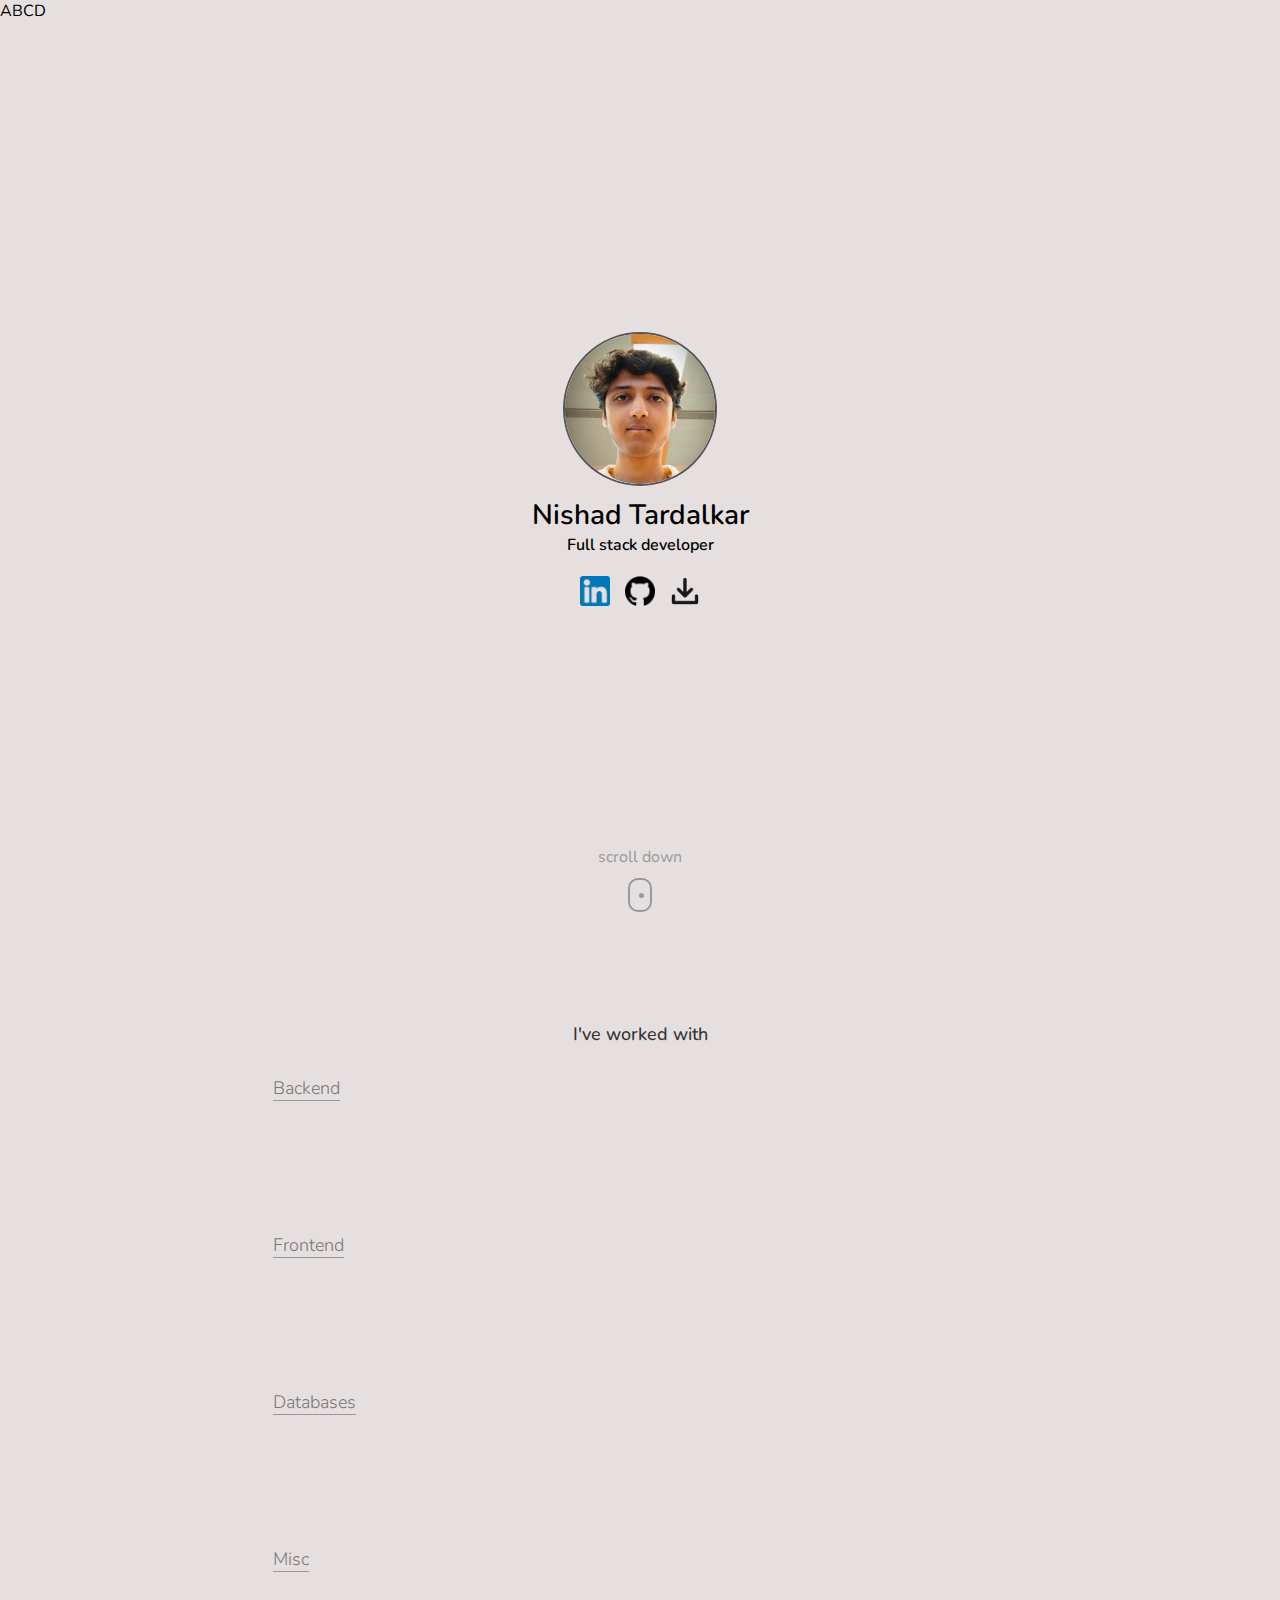
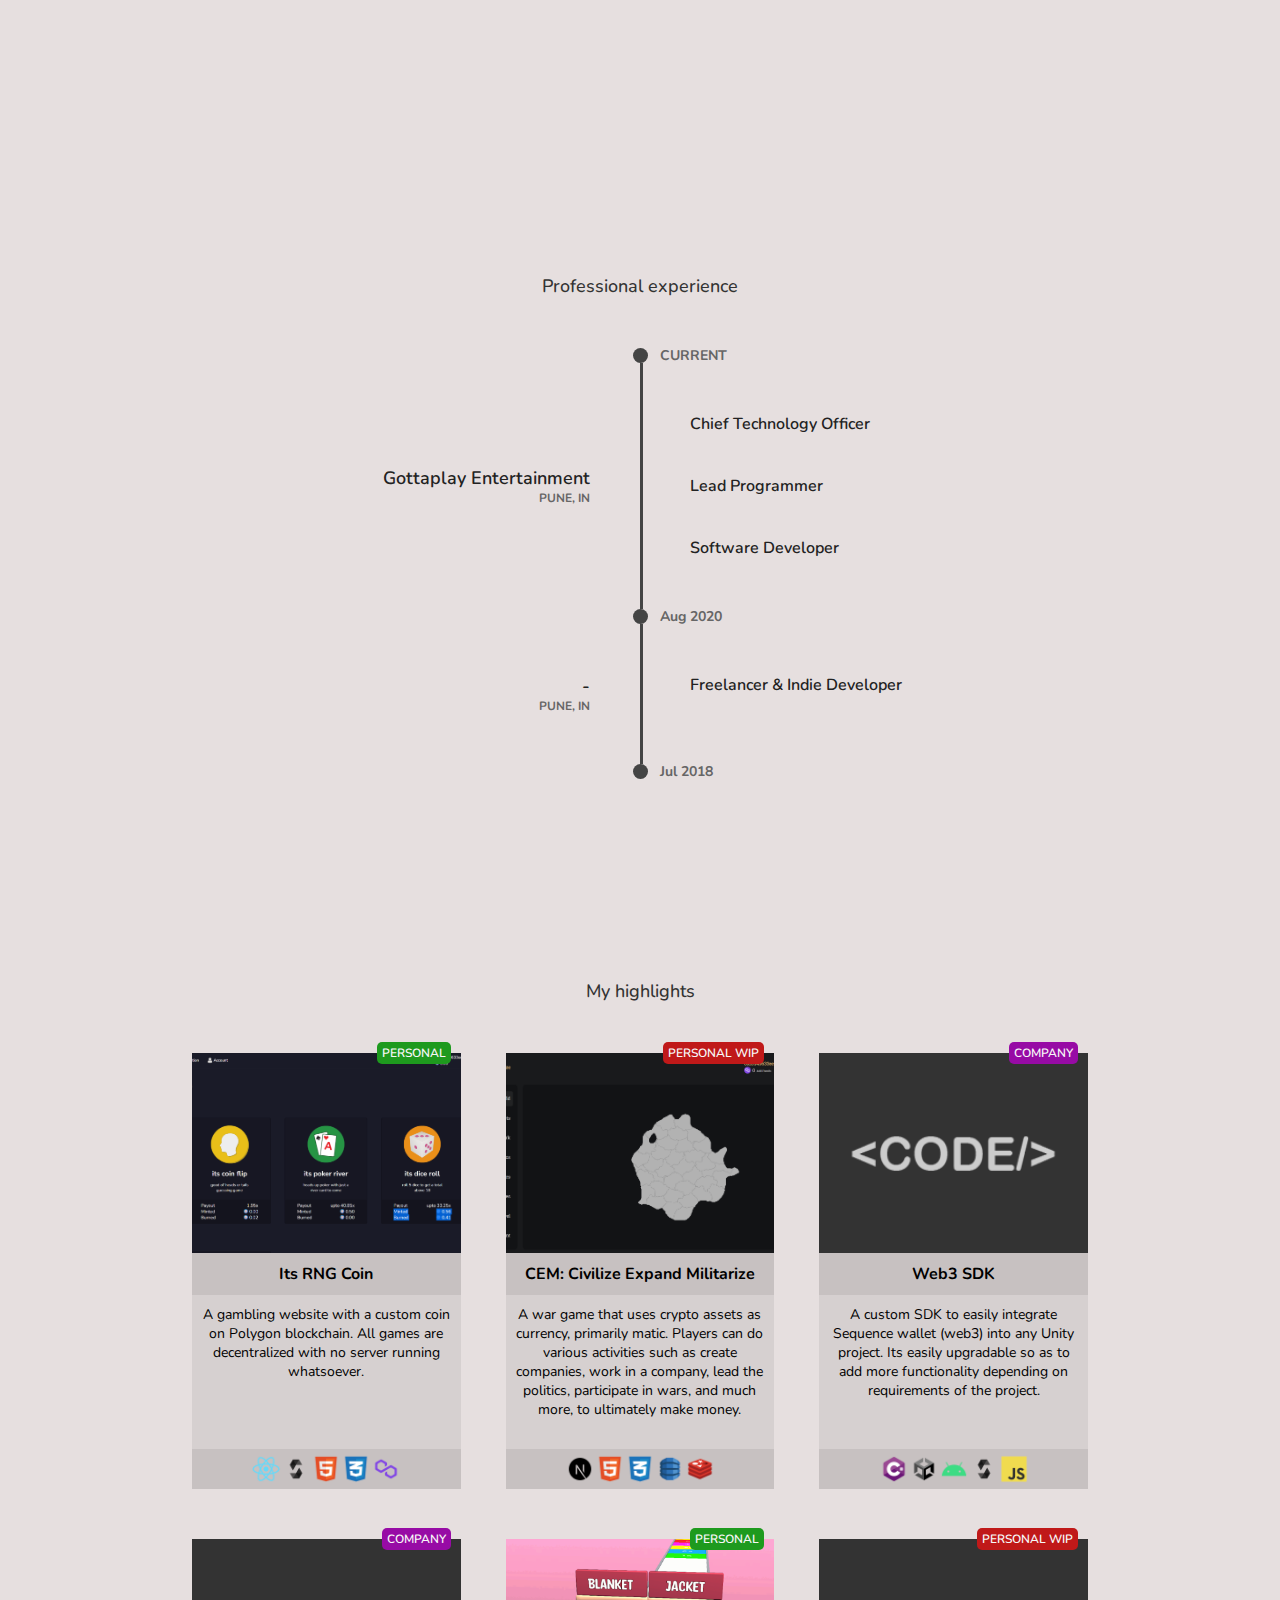
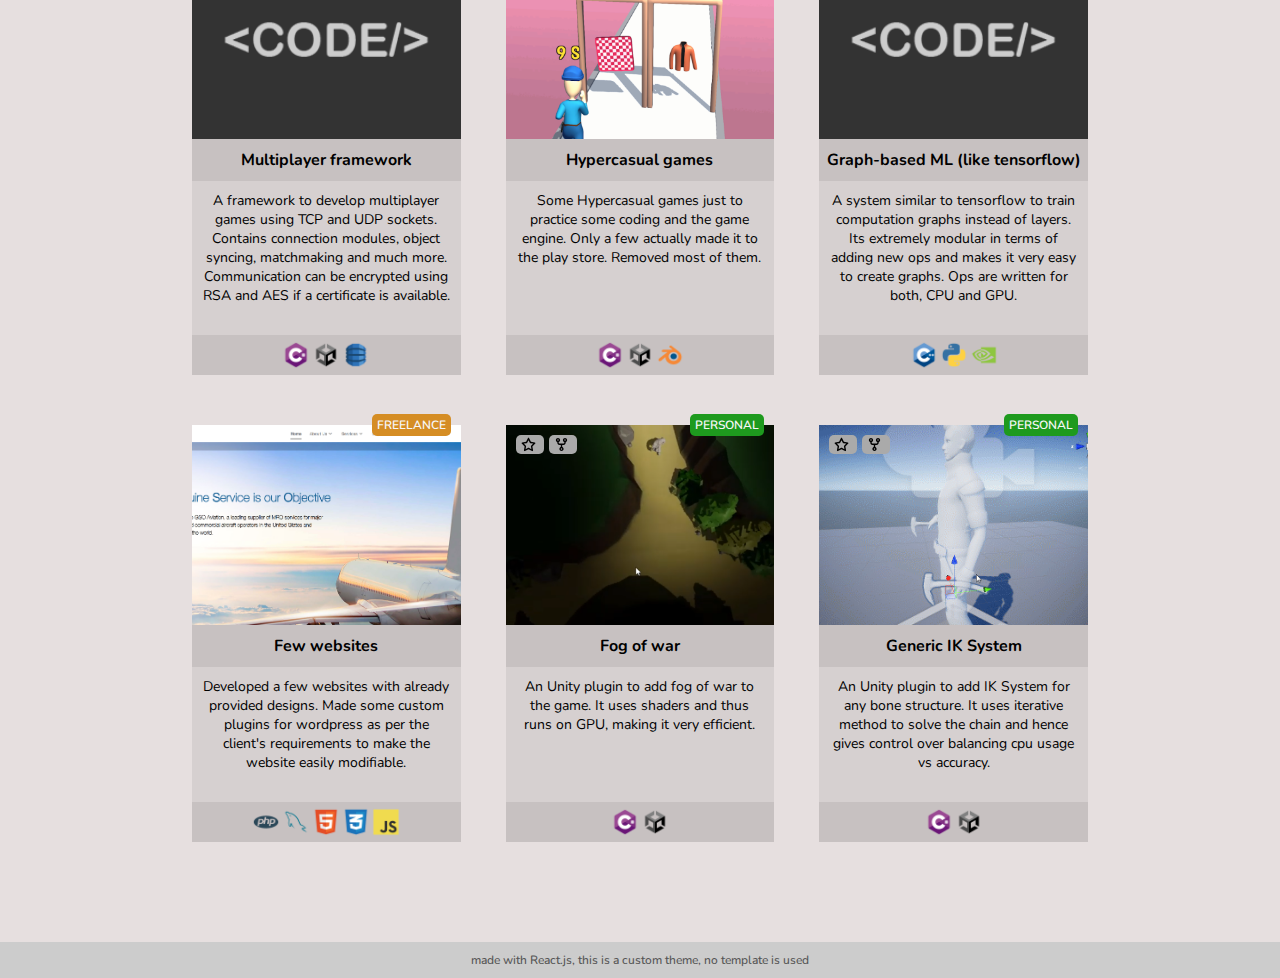
==== index.html @ 82f9fcf5 "Update index.html" ====
<!doctype html><html lang="en"><head><meta charset="utf-8"/><link rel="icon" href="/fav.png"/><meta name="viewport" content="width=device-width,initial-scale=1"/><meta name="theme-color" content="#000000"/><meta name="description" content="Nishad Tardalkar, portfolio, showcase, resume, cv, experience"/><link rel="apple-touch-icon" href="/logo192.png"/><link rel="manifest" href="/manifest.json"/><title>Portfolio - Nishad</title><script defer="defer" src="/static/js/main.b5ba015c.js"></script><link href="/static/css/main.e52c77fb.css" rel="stylesheet"></head><body style="overflow-x:hidden; width:'100%'"><div>ABCD</div><noscript>You need to enable JavaScript to run this app.</noscript><div id="root"></div></body></html>
---- static/css/main.e52c77fb.css ----
body{-webkit-font-smoothing:antialiased;-moz-osx-font-smoothing:grayscale;background:#e6dfdf;font-family:Nunito;margin:0}code{font-family:source-code-pro,Menlo,Monaco,Consolas,Courier New,monospace}@font-face{font-family:Nunito;font-weight:900;src:url(/static/media/Nunito-Black.969e95ce4a719e43f654.ttf)}@font-face{font-family:Nunito;font-style:italic;font-weight:900;src:url(/static/media/Nunito-BlackItalic.60a0b8dac0388a9284c2.ttf)}@font-face{font-family:Nunito;font-weight:700;src:url(/static/media/Nunito-Bold.f4338623f94e6079de97.ttf)}@font-face{font-family:Nunito;font-style:italic;font-weight:700;src:url(/static/media/Nunito-BoldItalic.89c3f5b69415fb11a526.ttf)}@font-face{font-family:Nunito;font-weight:800;src:url(/static/media/Nunito-ExtraBold.99f1fa27c5aaa2c5afb6.ttf)}@font-face{font-family:Nunito;font-style:italic;font-weight:800;src:url(/static/media/Nunito-ExtraBoldItalic.60044325bb062f344b79.ttf)}@font-face{font-family:Nunito;font-weight:200;src:url(/static/media/Nunito-ExtraLight.52e1b77fe0519dcdcc7f.ttf)}@font-face{font-family:Nunito;font-style:italic;font-weight:200;src:url(/static/media/Nunito-ExtraLightItalic.db06651ca70104214708.ttf)}@font-face{font-family:Nunito;font-style:italic;font-weight:400;src:url(/static/media/Nunito-Italic.89a1d755eb8a9098d26b.ttf)}@font-face{font-family:Nunito;font-weight:300;src:url(/static/media/Nunito-Light.0ec468f65958d1263b60.ttf)}@font-face{font-family:Nunito;font-style:italic;font-weight:300;src:url(/static/media/Nunito-LightItalic.ca6674927a6bf05c3bf7.ttf)}@font-face{font-family:Nunito;font-weight:500;src:url(/static/media/Nunito-Medium.a7c01ee77faba77e24c1.ttf)}@font-face{font-family:Nunito;font-style:italic;font-weight:500;src:url(/static/media/Nunito-MediumItalic.2bf63d164e8a8eeb2c19.ttf)}@font-face{font-family:Nunito;font-weight:400;src:url(/static/media/Nunito-Regular.99a3b019e7727ac19479.ttf)}@font-face{font-family:Nunito;font-weight:600;src:url(/static/media/Nunito-SemiBold.77c1e330694154d3efed.ttf)}@font-face{font-family:Nunito;font-style:italic;font-weight:600;src:url(/static/media/Nunito-SemiBoldItalic.1205f7446eb935d607ea.ttf)}.Title_container__4cfrT{align-items:center;display:flex;flex-direction:column;height:100vh;justify-content:center;position:relative;width:100%}.Title_profile__\+G2u7{border:2px solid #555;border-radius:50%;height:150px;overflow:hidden;width:150px}.Title_profile__\+G2u7 img{-webkit-transform:translateY(-15px);transform:translateY(-15px);width:100%}.Title_name__b0QDt{font-size:28px;font-weight:600;margin-top:10px}.Title_title__zIgzP{font-weight:600}.Title_social__Fw4si{-webkit-column-gap:15px;column-gap:15px;display:flex;margin-top:20px}.Title_social__Fw4si img{height:30px;transition:all .1s ease}.Title_social__Fw4si img:hover{-webkit-transform:scale(1.1);transform:scale(1.1)}.Title_scrolldown__wfVCg{align-items:center;bottom:0;color:#999;display:flex;flex-direction:column;justify-content:center;padding-bottom:10px;position:absolute}.Title_scrolldown__wfVCg .Title_mouse__Aj3Wp{align-items:center;border:2px solid #999;border-radius:10px;display:flex;height:30px;justify-content:center;margin-top:10px;width:20px}.Title_scrolldown__wfVCg .Title_wheel__PRc4f{-webkit-animation:Title_scrollwheel__h8x9N 2s infinite;animation:Title_scrollwheel__h8x9N 2s infinite;background:#999;border-radius:50%;height:5px;margin-left:2px;width:5px}@-webkit-keyframes Title_scrollwheel__h8x9N{0%{translate:0 -5px 0}80%{translate:0 5px 0}to{translate:0 -5px 0}}@keyframes Title_scrollwheel__h8x9N{0%{translate:0 -5px 0}80%{translate:0 5px 0}to{translate:0 -5px 0}}.Techs_container__oEHHU{align-items:center;display:flex;flex-direction:column;justify-content:center;padding:100px 0;width:100%}.Techs_title__jX5uN{color:#333;font-size:18px;font-weight:500}.Techs_section__zEc-p{border-bottom:1px solid #999;color:#777;font-size:18px;font-weight:300;margin-bottom:10px;margin-top:30px;width:-webkit-fit-content;width:-moz-fit-content;width:fit-content}@media (pointer:coarse){.Techs_section__zEc-p{margin-left:50%;-webkit-transform:translateX(-50%);transform:translateX(-50%)}}.Techs_techs__3NwWh{-webkit-column-gap:25px;column-gap:25px;display:flex;flex-wrap:wrap}@media (pointer:coarse){.Techs_techs__3NwWh{justify-content:center;padding-bottom:10px}}.Techs_tech__dBHBA{align-items:center;display:flex;flex-direction:column;font-size:16px;font-weight:600;justify-content:center;opacity:0;transition:all .5s ease;translate:100px 0 0}.Techs_tech__dBHBA img{height:70px}.Exp_container__vOImc{align-items:center;display:flex;flex-direction:column;padding:100px 0;position:relative}.Exp_title__ckFbj{color:#333;font-size:18px;font-weight:500;margin-bottom:50px;text-align:center;width:100%}.Exp_dot__\+a5X9{align-items:center;display:flex;height:15px;justify-content:center;position:relative;width:15px}.Exp_current__BpK3C,.Exp_dot__\+a5X9 span{background:#444;border-radius:50%;height:100%;position:absolute;width:100%}.Exp_current__BpK3C{-webkit-animation:Exp_pulse__vmvMw 1s infinite;animation:Exp_pulse__vmvMw 1s infinite}@-webkit-keyframes Exp_pulse__vmvMw{0%{scale:1}50%{scale:1.1}to{scale:1}}@keyframes Exp_pulse__vmvMw{0%{scale:1}50%{scale:1.1}to{scale:1}}.Exp_dot__\+a5X9 .Exp_year__JV3Jb{color:#666;font-size:14px;font-weight:700;translate:calc(50% + 20px) 0 0;white-space:nowrap}.Exp_exp__biNII{color:#222;display:grid;font-weight:600;grid-template-columns:50% 0 50%;width:100%}.Exp_line__zWfzS{border-right:3px solid #444}.Exp_left__3NdvG{justify-content:left;row-gap:40px}.Exp_left__3NdvG,.Exp_right__cu2kW{display:flex;flex-direction:column;padding:50px}.Exp_right__cu2kW{align-items:flex-end;font-size:18px;justify-content:center}.Exp_exp__biNII .Exp_place__BFmYn{color:#666;font-size:12px;font-weight:700}.Projects_container__6n70e{align-items:center;display:flex;flex-direction:column;padding:100px 0}.Projects_title__JK4Eh{color:#333;font-size:18px;font-weight:500;margin-bottom:50px}.Projects_projects__B-XyS{grid-row-gap:50px;display:grid;grid-template-columns:30% 30% 30%;justify-content:space-between;row-gap:50px;width:70%}@media (pointer:coarse){.Projects_projects__B-XyS{grid-template-columns:100%}}.Projects_project__S313F{display:flex;flex-direction:column;position:relative}.Projects_project__S313F .Projects_banner__d3R\+C{height:200px;overflow:hidden}.Projects_project__S313F .Projects_tag__x5LPX{border-radius:5px;color:#f7f7f7;font-size:12px;font-weight:600;padding:3px 5px;position:absolute;right:0;top:0;translate:-10px -50%;z-index:1}.Projects_bggreen__21hWN{background:#1e9a1e}.Projects_bgred__0GI3P{background:#c01919}.Projects_bgpurple__zj8Xa{background:#970ba5}.Projects_bgorange__VBrZK{background:#d58d24}.Projects_project__S313F .Projects_banner__d3R\+C img{height:100%;object-fit:cover;transition:all .3s ease;width:100%}.Projects_project__S313F .Projects_githubstats__fd6Yf{-webkit-column-gap:5px;column-gap:5px;display:flex;left:10px;position:absolute;top:10px;z-index:1}.Projects_project__S313F .Projects_name__TwEC\+{background:#0002;font-size:16px;font-weight:700;padding:10px 0;text-align:center}.Projects_project__S313F .Projects_desc__pCkAJ{background:#0001;flex-grow:1;font-size:14px;padding:10px 10px 30px;text-align:center}.Projects_project__S313F .Projects_techs__uWuv8{background:#0002;display:flex;flex-wrap:wrap;justify-content:center;padding:5px 0;width:100%}.Projects_project__S313F .Projects_techs__uWuv8 img{width:30px}.Projects_project__S313F:hover .Projects_banner__d3R\+C img{cursor:pointer;scale:1.1}.GithubStars_container__gLlzR{align-items:center;background:#aaa;border-radius:5px;-webkit-column-gap:3px;column-gap:3px;display:flex;font-size:12px;justify-content:center;padding:2px 5px;width:-webkit-fit-content;width:-moz-fit-content;width:fit-content}.GithubStars_container__gLlzR img{height:15px}.Footer_container__r37Yc{background:#ccc;color:#555;font-size:12px;font-weight:500;padding:10px 0;text-align:center;width:100%}
/*# sourceMappingURL=main.e52c77fb.css.map*/
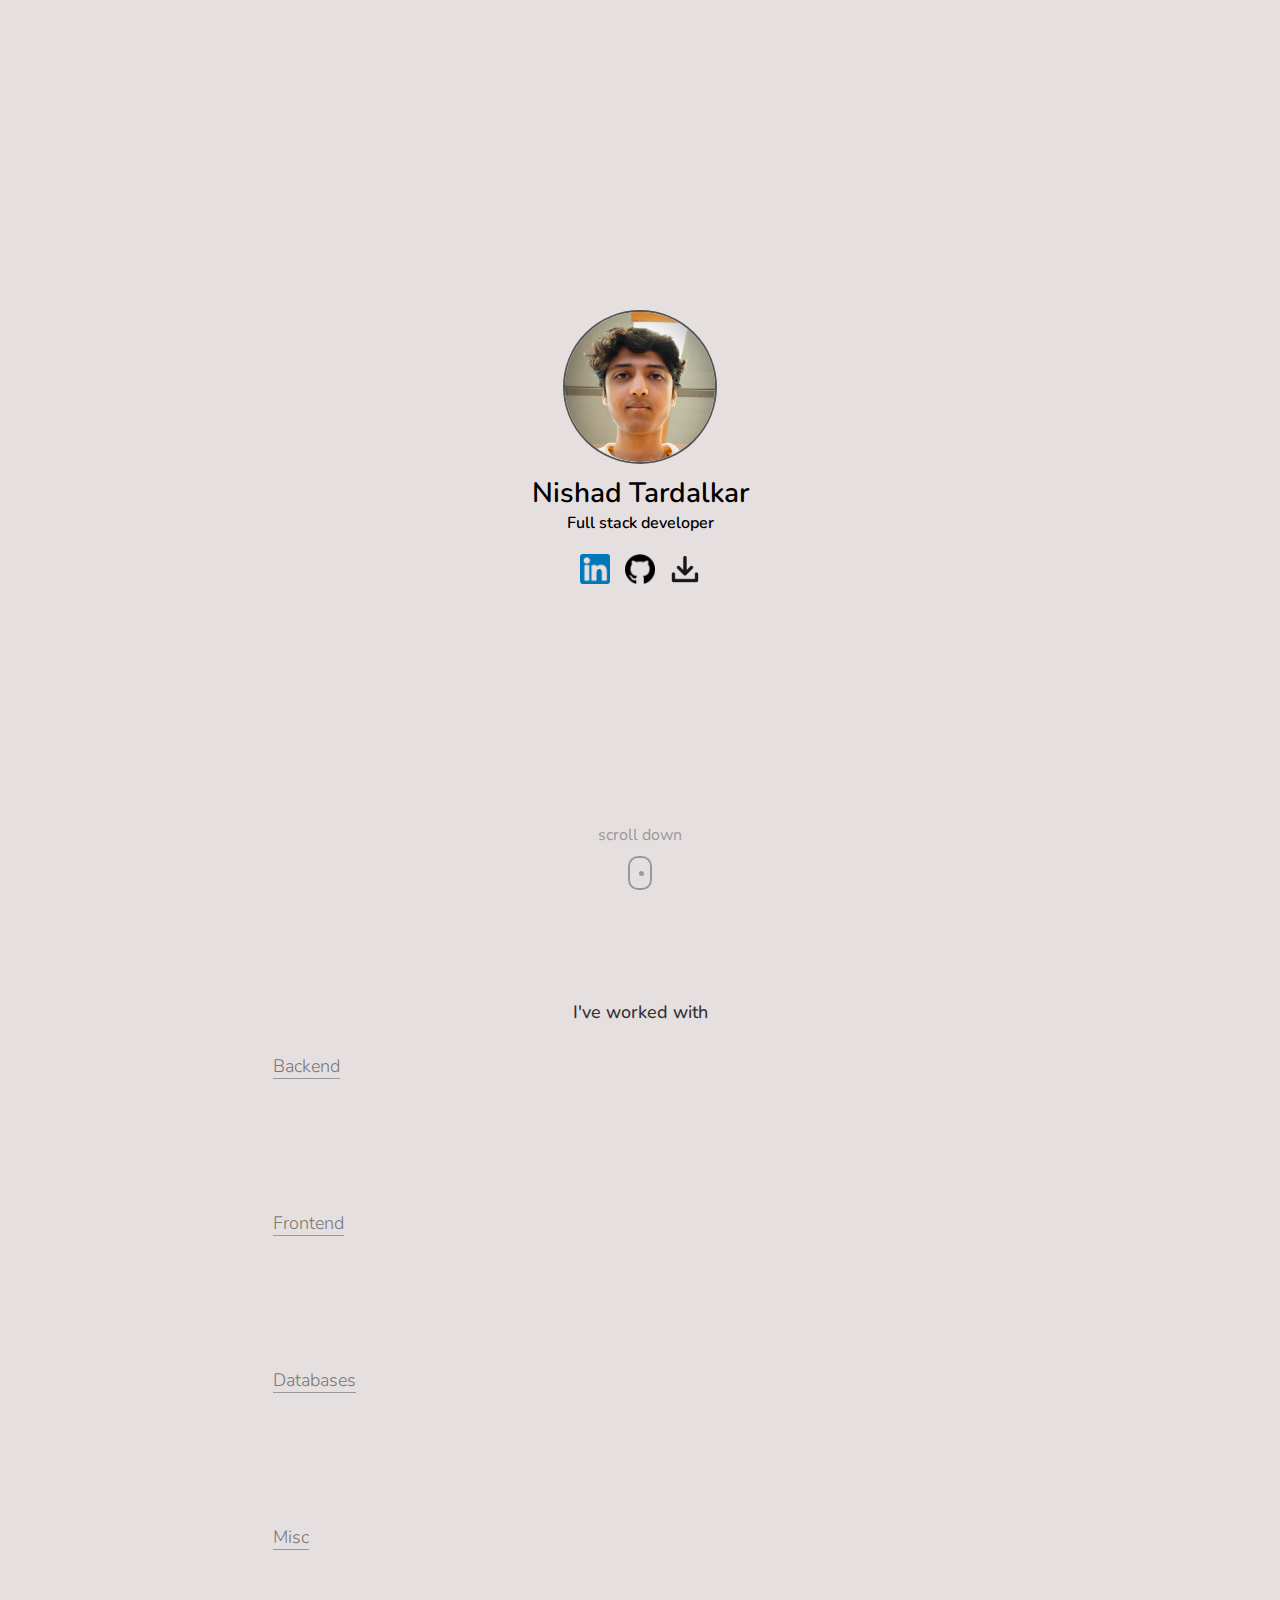
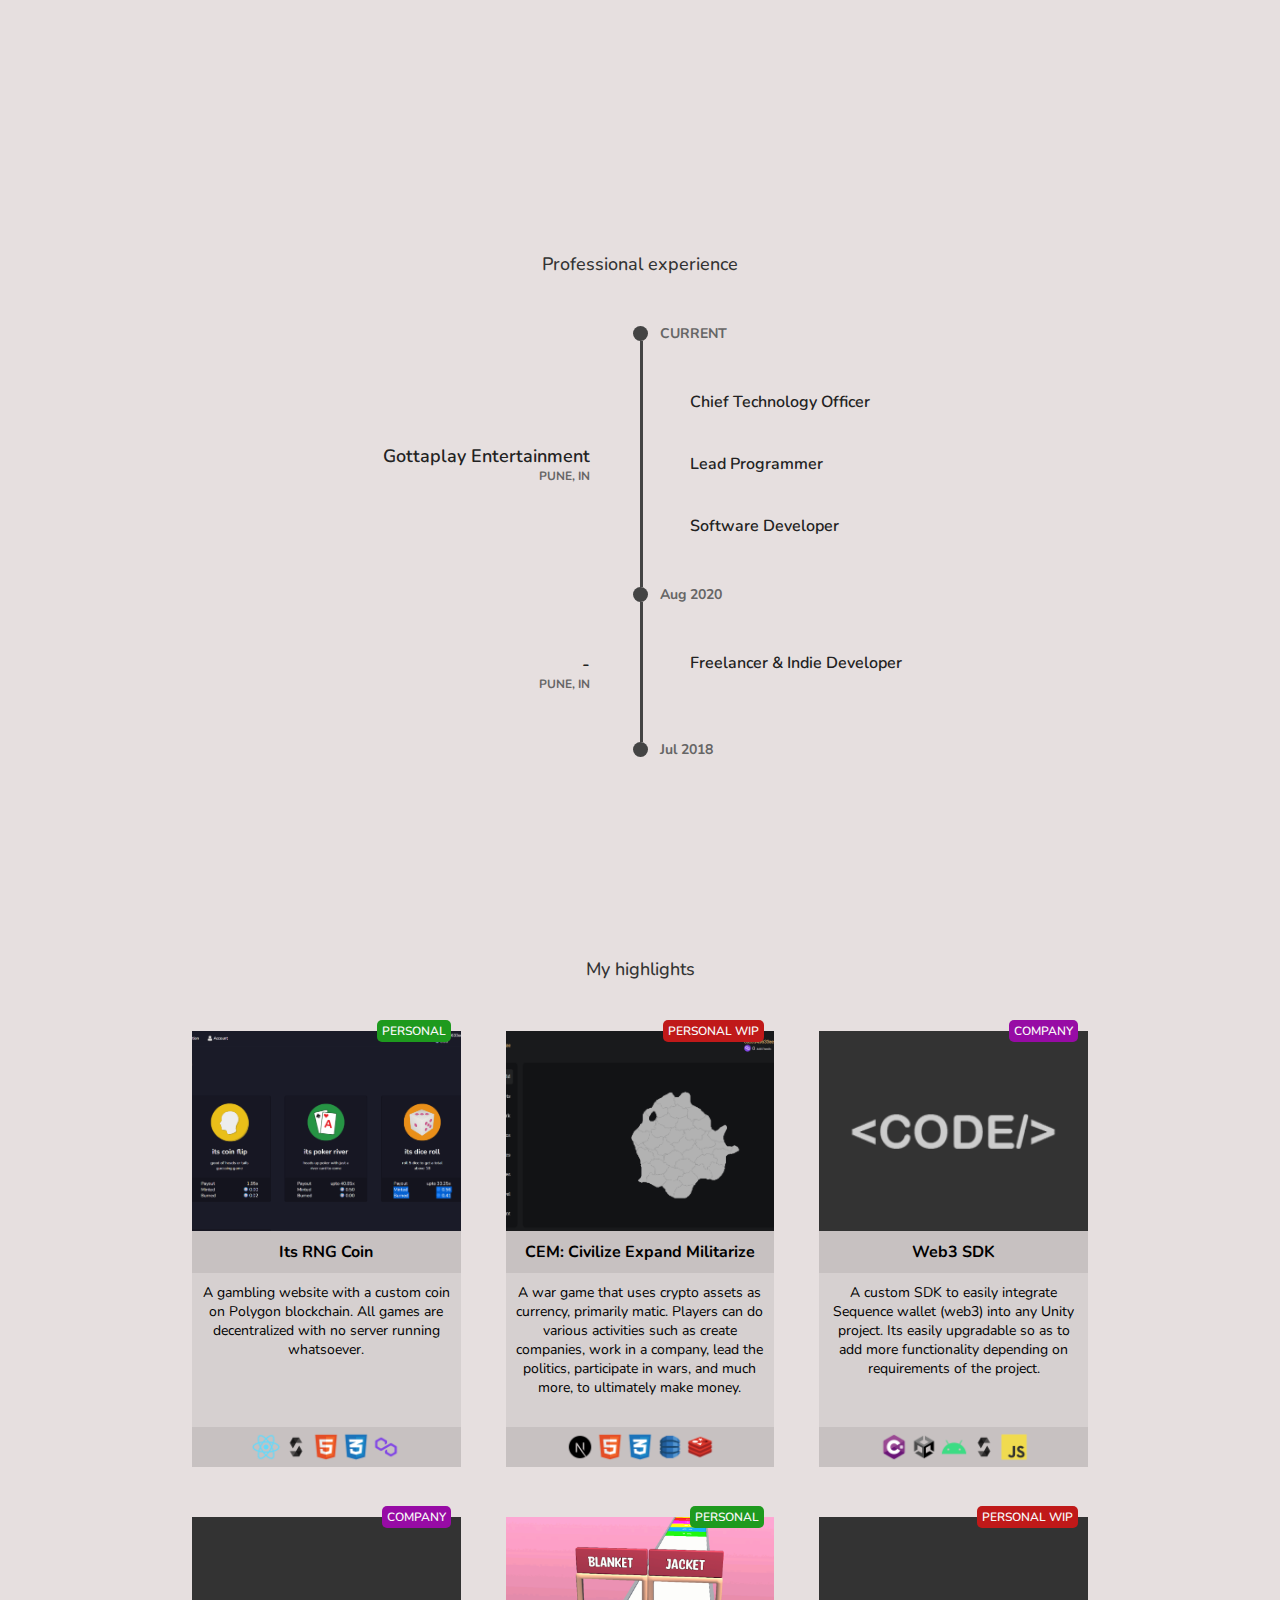
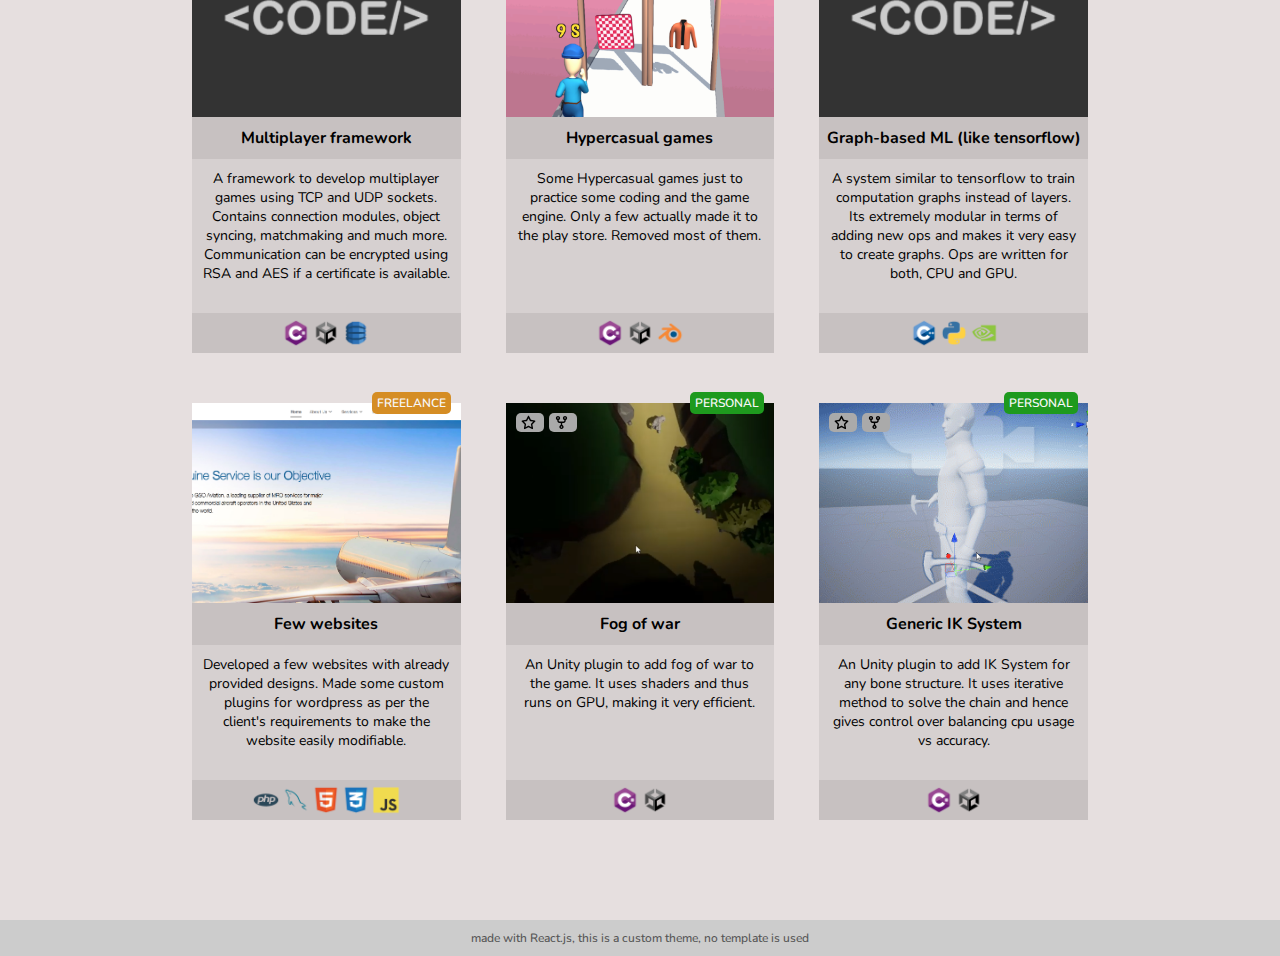
==== commit 9ba99b66: "Update index.html" ====
--- a/index.html
+++ b/index.html
@@ -1 +1 @@
-<!doctype html><html lang="en"><head><meta charset="utf-8"/><link rel="icon" href="/fav.png"/><meta name="viewport" content="width=device-width,initial-scale=1"/><meta name="theme-color" content="#000000"/><meta name="description" content="Nishad Tardalkar, portfolio, showcase, resume, cv, experience"/><link rel="apple-touch-icon" href="/logo192.png"/><link rel="manifest" href="/manifest.json"/><title>Portfolio - Nishad</title><script defer="defer" src="/static/js/main.b5ba015c.js"></script><link href="/static/css/main.e52c77fb.css" rel="stylesheet"></head><body style="overflow-x:hidden; width:'100%'"><div>ABCD</div><noscript>You need to enable JavaScript to run this app.</noscript><div id="root"></div></body></html>
+<!doctype html><html lang="en"><head><meta charset="utf-8"/><link rel="icon" href="/fav.png"/><meta name="viewport" content="width=device-width,initial-scale=1"/><meta name="theme-color" content="#000000"/><meta name="description" content="Nishad Tardalkar, portfolio, showcase, resume, cv, experience"/><link rel="apple-touch-icon" href="/logo192.png"/><link rel="manifest" href="/manifest.json"/><title>Portfolio - Nishad</title><script defer="defer" src="/static/js/main.b5ba015c.js"></script><link href="/static/css/main.e52c77fb.css" rel="stylesheet"></head><body><noscript>You need to enable JavaScript to run this app.</noscript><div id="root" style="overflow-x:hidden; width:'100%'"></div></body></html>
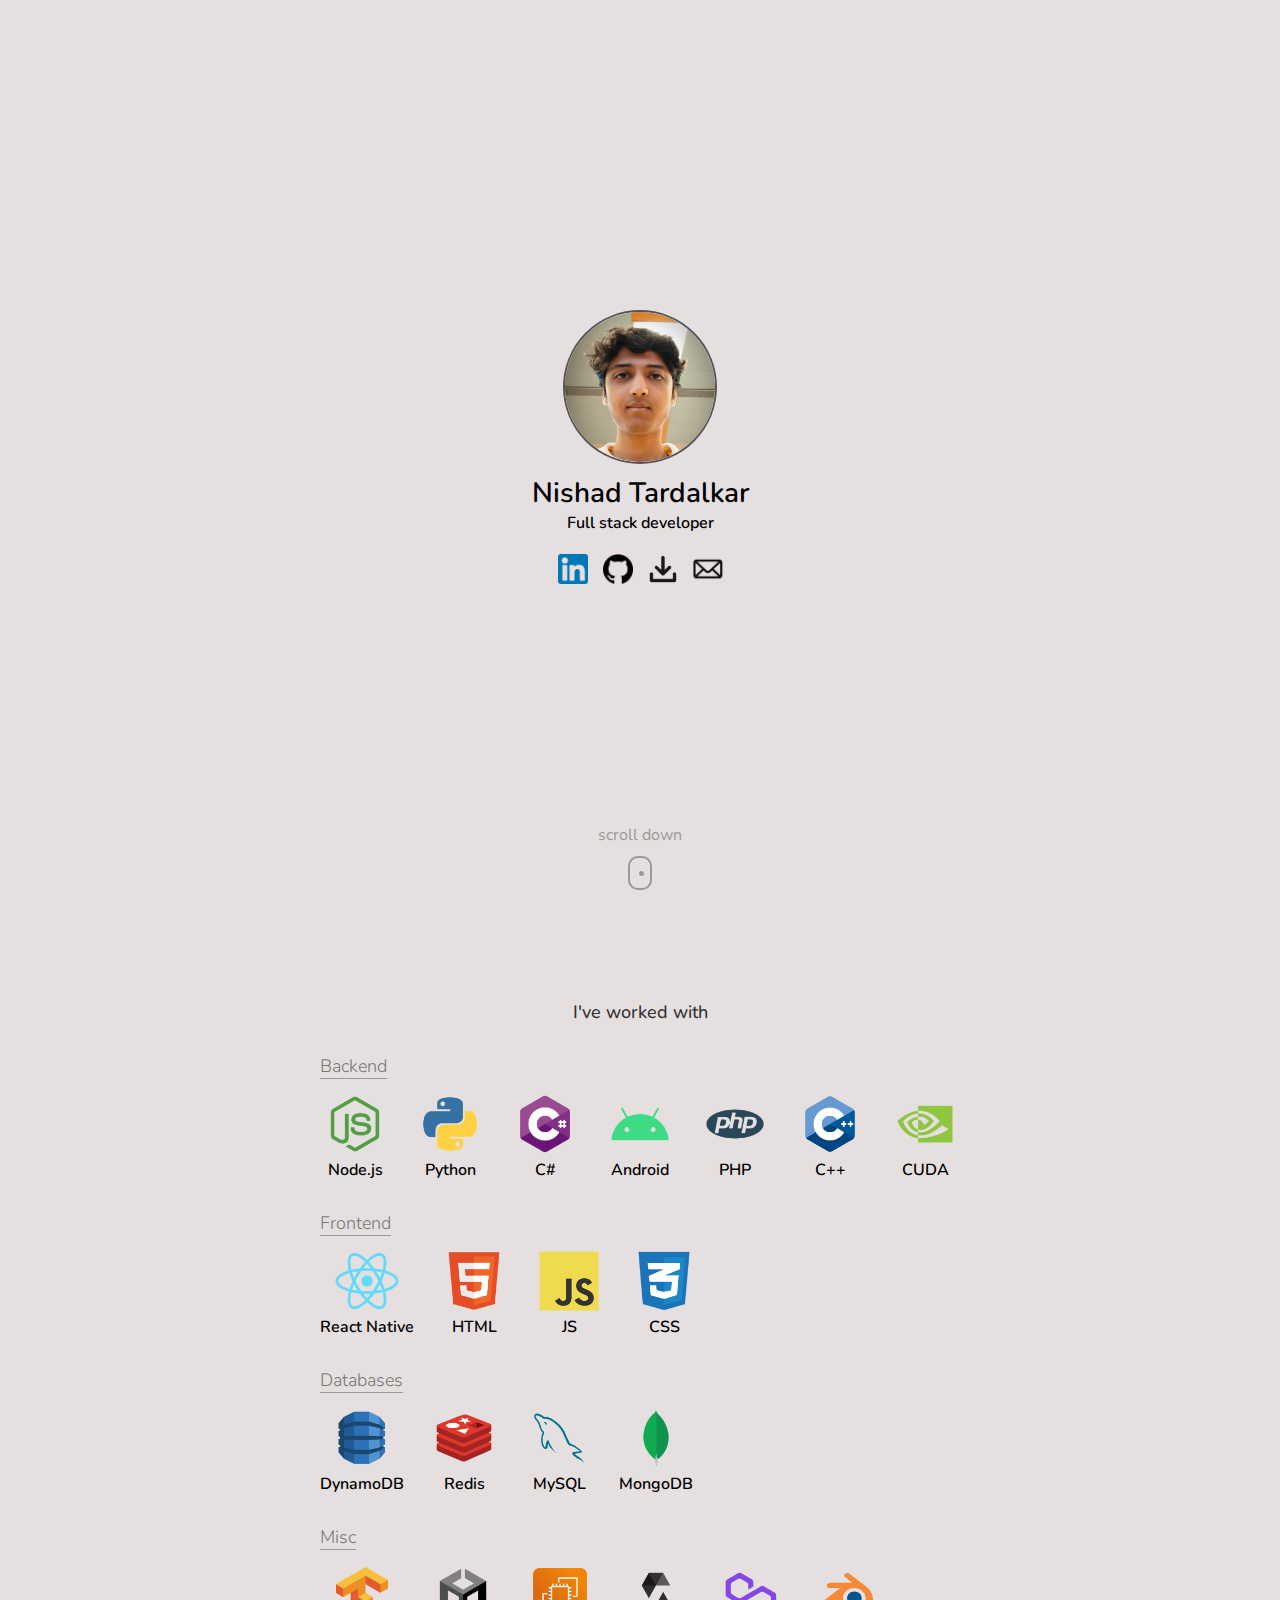
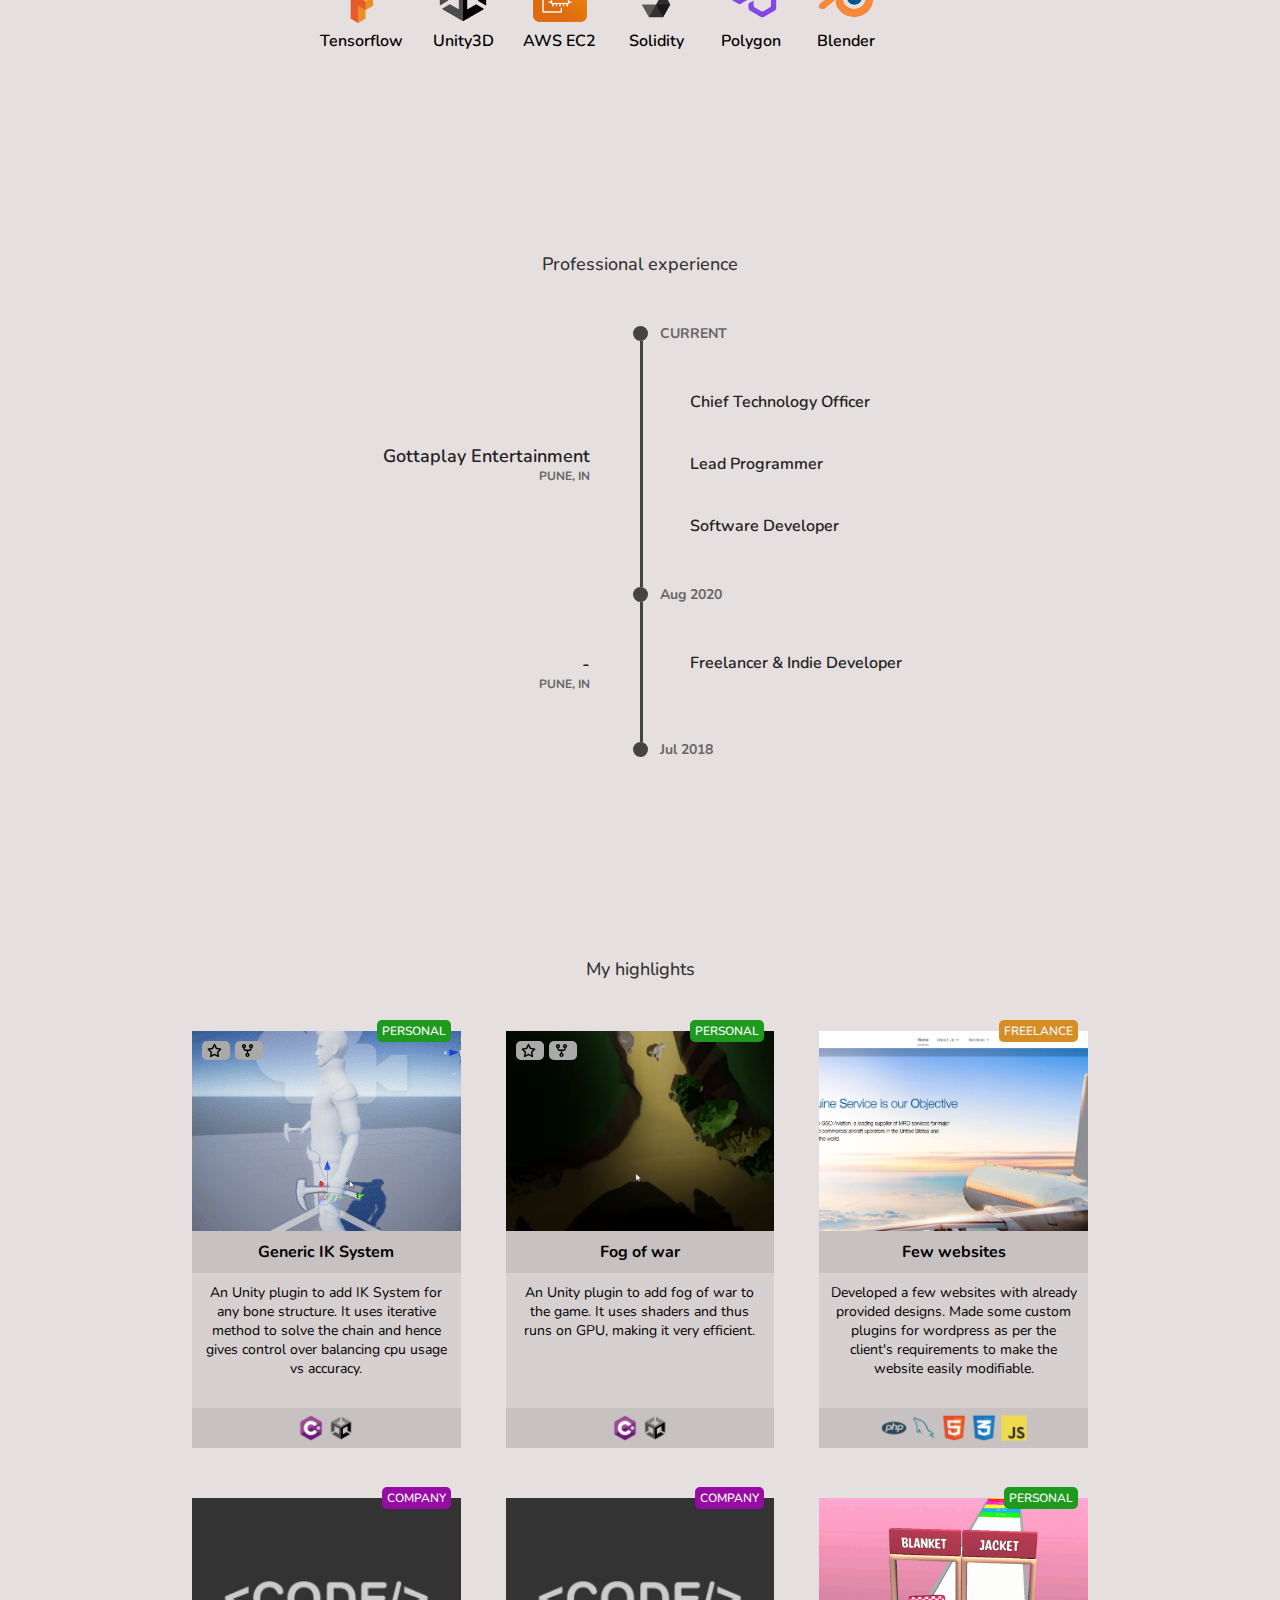
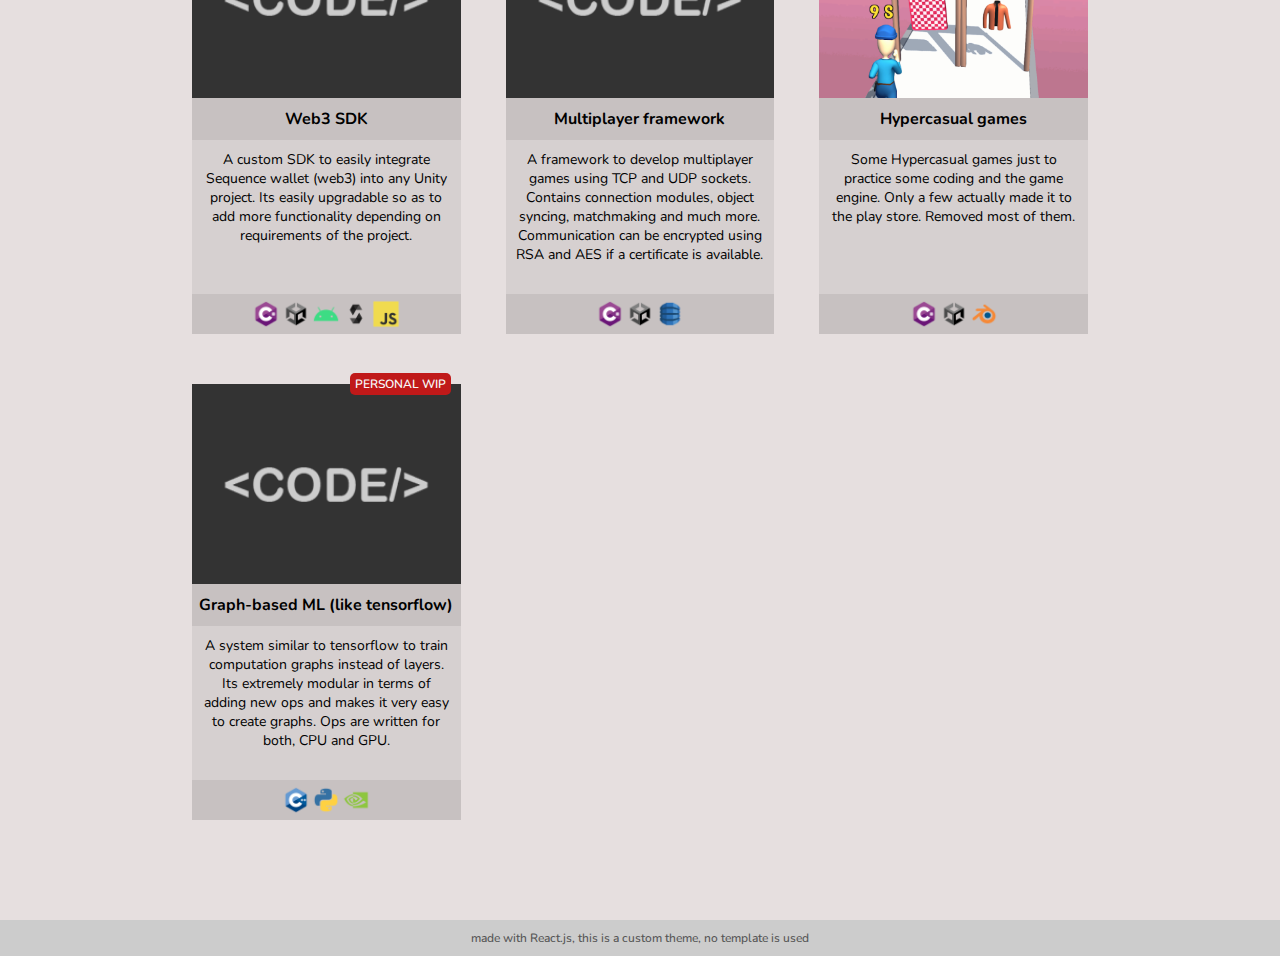
==== commit 3db5da62: "." ====
--- a/index.html
+++ b/index.html
@@ -1 +1 @@
-<!doctype html><html lang="en"><head><meta charset="utf-8"/><link rel="icon" href="/fav.png"/><meta name="viewport" content="width=device-width,initial-scale=1"/><meta name="theme-color" content="#000000"/><meta name="description" content="Nishad Tardalkar, portfolio, showcase, resume, cv, experience"/><link rel="apple-touch-icon" href="/logo192.png"/><link rel="manifest" href="/manifest.json"/><title>Portfolio - Nishad</title><script defer="defer" src="/static/js/main.b5ba015c.js"></script><link href="/static/css/main.e52c77fb.css" rel="stylesheet"></head><body><noscript>You need to enable JavaScript to run this app.</noscript><div id="root" style="overflow-x:hidden; width:'100%'"></div></body></html>
+<!doctype html><html lang="en"><head><meta charset="utf-8"/><link rel="icon" href="/fav.png"/><meta name="viewport" content="width=device-width,initial-scale=1"/><meta name="theme-color" content="#000000"/><meta name="description" content="Nishad Tardalkar, portfolio, showcase, resume, cv, experience"/><link rel="apple-touch-icon" href="/logo192.png"/><link rel="manifest" href="/manifest.json"/><title>Portfolio - Nishad</title><script defer="defer" src="/static/js/main.e8c84e61.js"></script><link href="/static/css/main.7e8e5cf9.css" rel="stylesheet"></head><body><noscript>You need to enable JavaScript to run this app.</noscript><div id="root"></div></body></html>--- a/static/css/main.7e8e5cf9.css
+++ b/static/css/main.7e8e5cf9.css
@@ -0,0 +1,2 @@
+body{-webkit-font-smoothing:antialiased;-moz-osx-font-smoothing:grayscale;background:#e6dfdf;font-family:Nunito;margin:0}code{font-family:source-code-pro,Menlo,Monaco,Consolas,Courier New,monospace}@font-face{font-family:Nunito;font-weight:900;src:url(/static/media/Nunito-Black.969e95ce4a719e43f654.ttf)}@font-face{font-family:Nunito;font-style:italic;font-weight:900;src:url(/static/media/Nunito-BlackItalic.60a0b8dac0388a9284c2.ttf)}@font-face{font-family:Nunito;font-weight:700;src:url(/static/media/Nunito-Bold.f4338623f94e6079de97.ttf)}@font-face{font-family:Nunito;font-style:italic;font-weight:700;src:url(/static/media/Nunito-BoldItalic.89c3f5b69415fb11a526.ttf)}@font-face{font-family:Nunito;font-weight:800;src:url(/static/media/Nunito-ExtraBold.99f1fa27c5aaa2c5afb6.ttf)}@font-face{font-family:Nunito;font-style:italic;font-weight:800;src:url(/static/media/Nunito-ExtraBoldItalic.60044325bb062f344b79.ttf)}@font-face{font-family:Nunito;font-weight:200;src:url(/static/media/Nunito-ExtraLight.52e1b77fe0519dcdcc7f.ttf)}@font-face{font-family:Nunito;font-style:italic;font-weight:200;src:url(/static/media/Nunito-ExtraLightItalic.db06651ca70104214708.ttf)}@font-face{font-family:Nunito;font-style:italic;font-weight:400;src:url(/static/media/Nunito-Italic.89a1d755eb8a9098d26b.ttf)}@font-face{font-family:Nunito;font-weight:300;src:url(/static/media/Nunito-Light.0ec468f65958d1263b60.ttf)}@font-face{font-family:Nunito;font-style:italic;font-weight:300;src:url(/static/media/Nunito-LightItalic.ca6674927a6bf05c3bf7.ttf)}@font-face{font-family:Nunito;font-weight:500;src:url(/static/media/Nunito-Medium.a7c01ee77faba77e24c1.ttf)}@font-face{font-family:Nunito;font-style:italic;font-weight:500;src:url(/static/media/Nunito-MediumItalic.2bf63d164e8a8eeb2c19.ttf)}@font-face{font-family:Nunito;font-weight:400;src:url(/static/media/Nunito-Regular.99a3b019e7727ac19479.ttf)}@font-face{font-family:Nunito;font-weight:600;src:url(/static/media/Nunito-SemiBold.77c1e330694154d3efed.ttf)}@font-face{font-family:Nunito;font-style:italic;font-weight:600;src:url(/static/media/Nunito-SemiBoldItalic.1205f7446eb935d607ea.ttf)}.Title_container__bd84Q{align-items:center;display:flex;flex-direction:column;height:100vh;justify-content:center;position:relative;width:100%}.Title_profile__lUCyJ{border:2px solid #555;border-radius:50%;height:150px;overflow:hidden;width:150px}.Title_profile__lUCyJ img{-webkit-transform:translateY(-15px);transform:translateY(-15px);width:100%}.Title_name__CuuEV{font-size:28px;font-weight:600;margin-top:10px}.Title_title__eY4bx{font-weight:600}.Title_social__kcPAk{-webkit-column-gap:15px;column-gap:15px;display:flex;margin-top:20px}.Title_social__kcPAk img{height:30px;transition:all .1s ease}.Title_social__kcPAk img:hover{-webkit-transform:scale(1.1);transform:scale(1.1)}.Title_scrolldown__WSj98{align-items:center;bottom:0;color:#999;display:flex;flex-direction:column;justify-content:center;padding-bottom:10px;position:absolute}.Title_scrolldown__WSj98 .Title_mouse__Yt\+A0{align-items:center;border:2px solid #999;border-radius:10px;display:flex;height:30px;justify-content:center;margin-top:10px;width:20px}.Title_scrolldown__WSj98 .Title_wheel__7pyUw{-webkit-animation:Title_scrollwheel__hOt3s 2s infinite;animation:Title_scrollwheel__hOt3s 2s infinite;background:#999;border-radius:50%;height:5px;margin-left:2px;width:5px}@-webkit-keyframes Title_scrollwheel__hOt3s{0%{translate:0 -5px 0}80%{translate:0 5px 0}to{translate:0 -5px 0}}@keyframes Title_scrollwheel__hOt3s{0%{translate:0 -5px 0}80%{translate:0 5px 0}to{translate:0 -5px 0}}.Techs_container__IMJDc{align-items:center;display:flex;flex-direction:column;justify-content:center;padding:100px 0;width:100%}.Techs_title__f3xsh{color:#333;font-size:18px;font-weight:500}.Techs_section__TkJSP{border-bottom:1px solid #999;color:#777;font-size:18px;font-weight:300;margin-bottom:10px;margin-top:30px;width:-webkit-fit-content;width:-moz-fit-content;width:fit-content}@media (max-width:767px){.Techs_subcontainer__ZgIx9{width:calc(100% - 50px)}}.Techs_techs__rYvhe{-webkit-column-gap:25px;column-gap:25px;display:flex;flex-wrap:wrap}@media (max-width:767px){.Techs_techs__rYvhe{grid-column-gap:0;grid-row-gap:30px;-webkit-column-gap:0;column-gap:0;display:grid;grid-template-columns:33% 33% 33%;margin-top:30px;row-gap:30px}}.Techs_tech__9te\+Z{align-items:center;display:flex;flex-direction:column;font-size:16px;font-weight:600;justify-content:center;transition:all .5s ease}.Techs_tech__9te\+Z img{height:70px}.Exp_container__8Q33D{align-items:center;display:flex;flex-direction:column;padding:100px 0;position:relative}.Exp_title__lhMmi{color:#333;font-size:18px;font-weight:500;margin-bottom:50px;text-align:center;width:100%}.Exp_dot__IEFs7{align-items:center;display:flex;height:15px;justify-content:center;position:relative;width:15px}.Exp_current__LQbUZ,.Exp_dot__IEFs7 span{background:#444;border-radius:50%;height:100%;position:absolute;width:100%}.Exp_current__LQbUZ{-webkit-animation:Exp_pulse__-BGSd 1s infinite;animation:Exp_pulse__-BGSd 1s infinite}@-webkit-keyframes Exp_pulse__-BGSd{0%{scale:1}50%{scale:1.1}to{scale:1}}@keyframes Exp_pulse__-BGSd{0%{scale:1}50%{scale:1.1}to{scale:1}}.Exp_dot__IEFs7 .Exp_year__d2AHd{color:#666;font-size:14px;font-weight:700;translate:calc(50% + 20px) 0 0;white-space:nowrap}.Exp_exp__bAORx{color:#222;display:grid;font-weight:600;grid-template-columns:50% 0 50%;width:100%}.Exp_line__n0F1B{border-right:3px solid #444}.Exp_left__iZ8AL{justify-content:left;row-gap:40px}.Exp_left__iZ8AL,.Exp_right__ErHH2{display:flex;flex-direction:column;padding:50px}.Exp_right__ErHH2{align-items:flex-end;font-size:18px;justify-content:center}.Exp_exp__bAORx .Exp_place__KQQJq{color:#666;font-size:12px;font-weight:700}.Projects_container__y49Mz{align-items:center;display:flex;flex-direction:column;padding:100px 0}.Projects_title__fugpu{color:#333;font-size:18px;font-weight:500;margin-bottom:50px}.Projects_projects__V1GZF{grid-row-gap:50px;display:grid;grid-template-columns:30% 30% 30%;justify-content:space-between;row-gap:50px;width:70%}@media (max-width:767px){.Projects_projects__V1GZF{grid-template-columns:100%!important}}.Projects_project__l8hjQ{display:flex;flex-direction:column;position:relative}.Projects_project__l8hjQ .Projects_banner__WQnEX{height:200px;overflow:hidden}.Projects_project__l8hjQ .Projects_tag__US3II{border-radius:5px;color:#f7f7f7;font-size:12px;font-weight:600;padding:3px 5px;position:absolute;right:0;top:0;translate:-10px -50%;z-index:1}.Projects_bggreen__u0YAF{background:#1e9a1e}.Projects_bgred__eO9J3{background:#c01919}.Projects_bgpurple__DF1OY{background:#970ba5}.Projects_bgorange__qaXG\+{background:#d58d24}.Projects_project__l8hjQ .Projects_banner__WQnEX img{height:100%;object-fit:cover;transition:all .3s ease;width:100%}.Projects_project__l8hjQ .Projects_githubstats__MLkLR{-webkit-column-gap:5px;column-gap:5px;display:flex;left:10px;position:absolute;top:10px;z-index:1}.Projects_project__l8hjQ .Projects_name__Q\+LC1{background:#0002;font-size:16px;font-weight:700;padding:10px 0;text-align:center}.Projects_project__l8hjQ .Projects_desc__y2Px1{background:#0001;flex-grow:1;font-size:14px;padding:10px 10px 30px;text-align:center}.Projects_project__l8hjQ .Projects_techs__ty5gg{background:#0002;display:flex;flex-wrap:wrap;justify-content:center;padding:5px 0;width:100%}.Projects_project__l8hjQ .Projects_techs__ty5gg img{width:30px}.Projects_project__l8hjQ:hover .Projects_banner__WQnEX img{cursor:pointer;scale:1.1}.Projects_missinglink__J2NW8{cursor:default!important}.GithubStars_container__\+heWz{align-items:center;background:#aaa;border-radius:5px;-webkit-column-gap:3px;column-gap:3px;display:flex;font-size:12px;justify-content:center;padding:2px 5px;width:-webkit-fit-content;width:-moz-fit-content;width:fit-content}.GithubStars_container__\+heWz img{height:15px}.Footer_container__NfbaV{background:#ccc;color:#555;font-size:12px;font-weight:500;padding:10px 0;text-align:center;width:100%}
+/*# sourceMappingURL=main.7e8e5cf9.css.map*/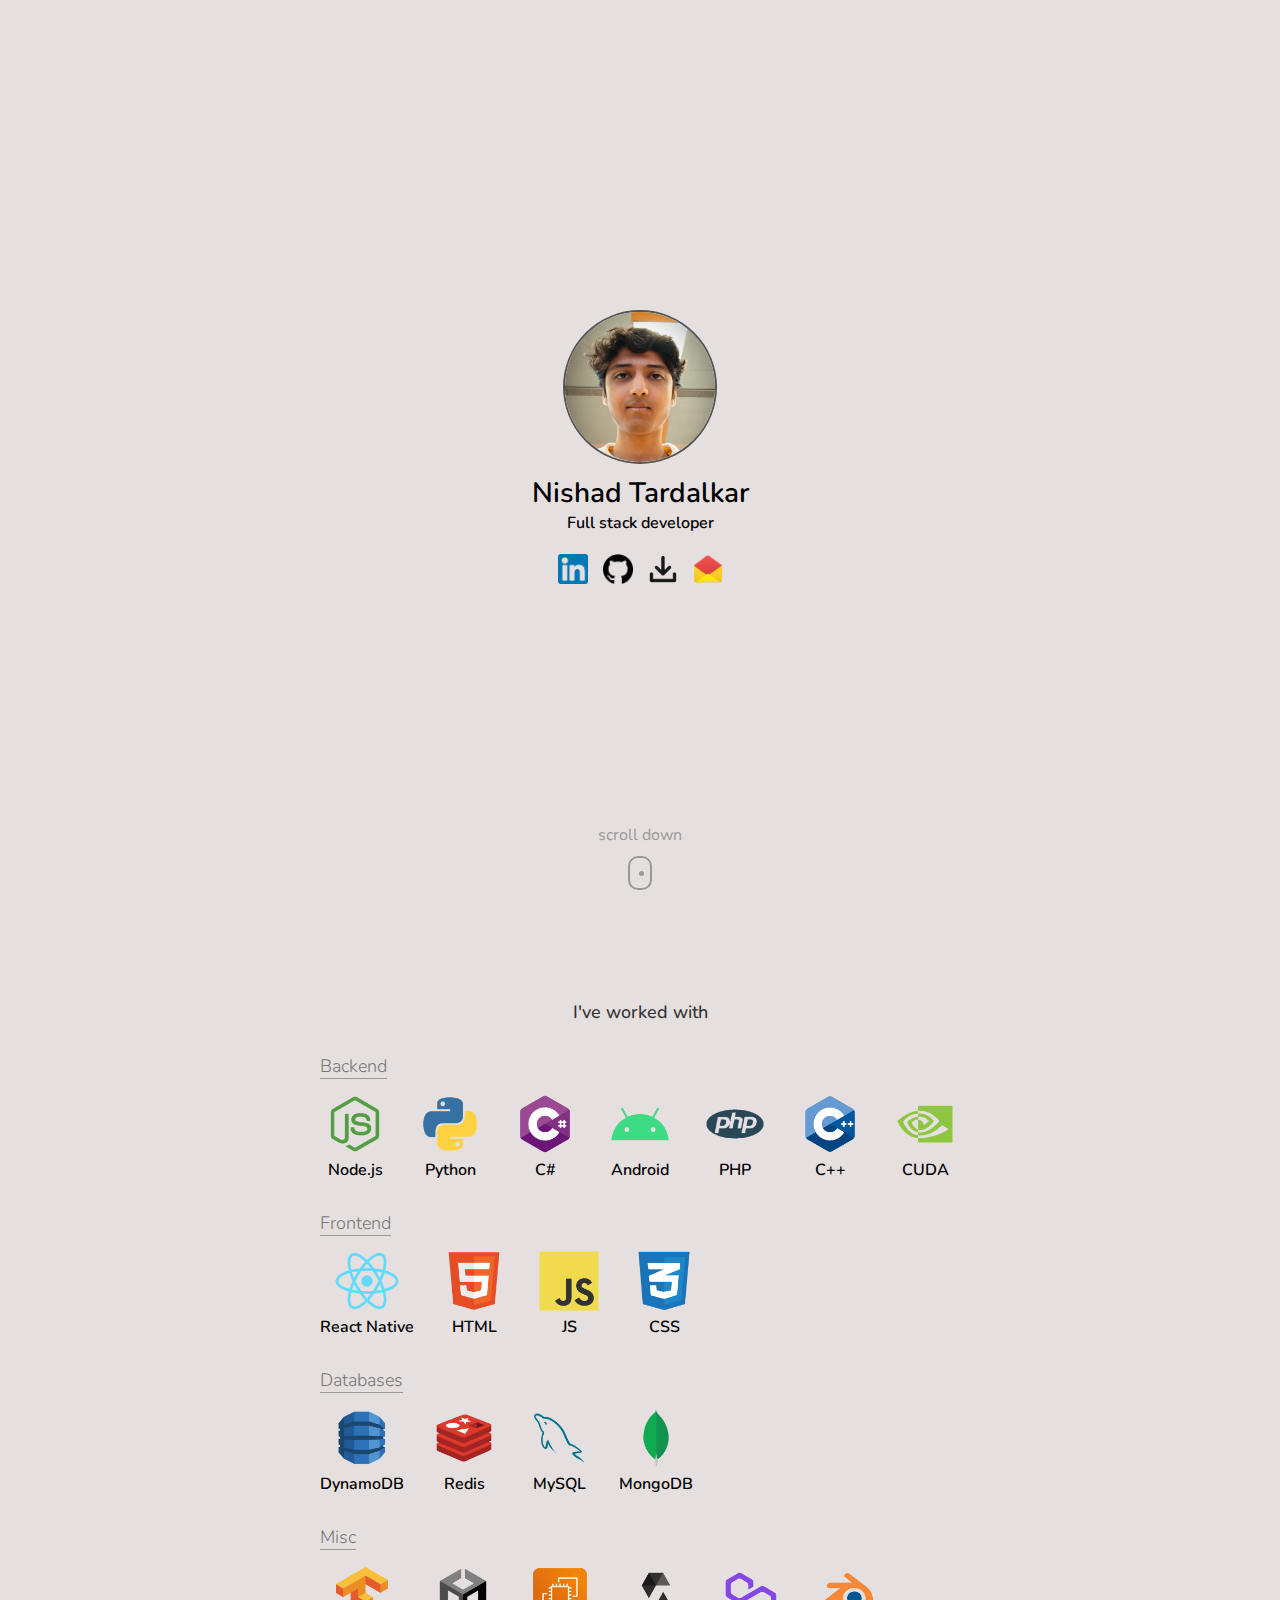
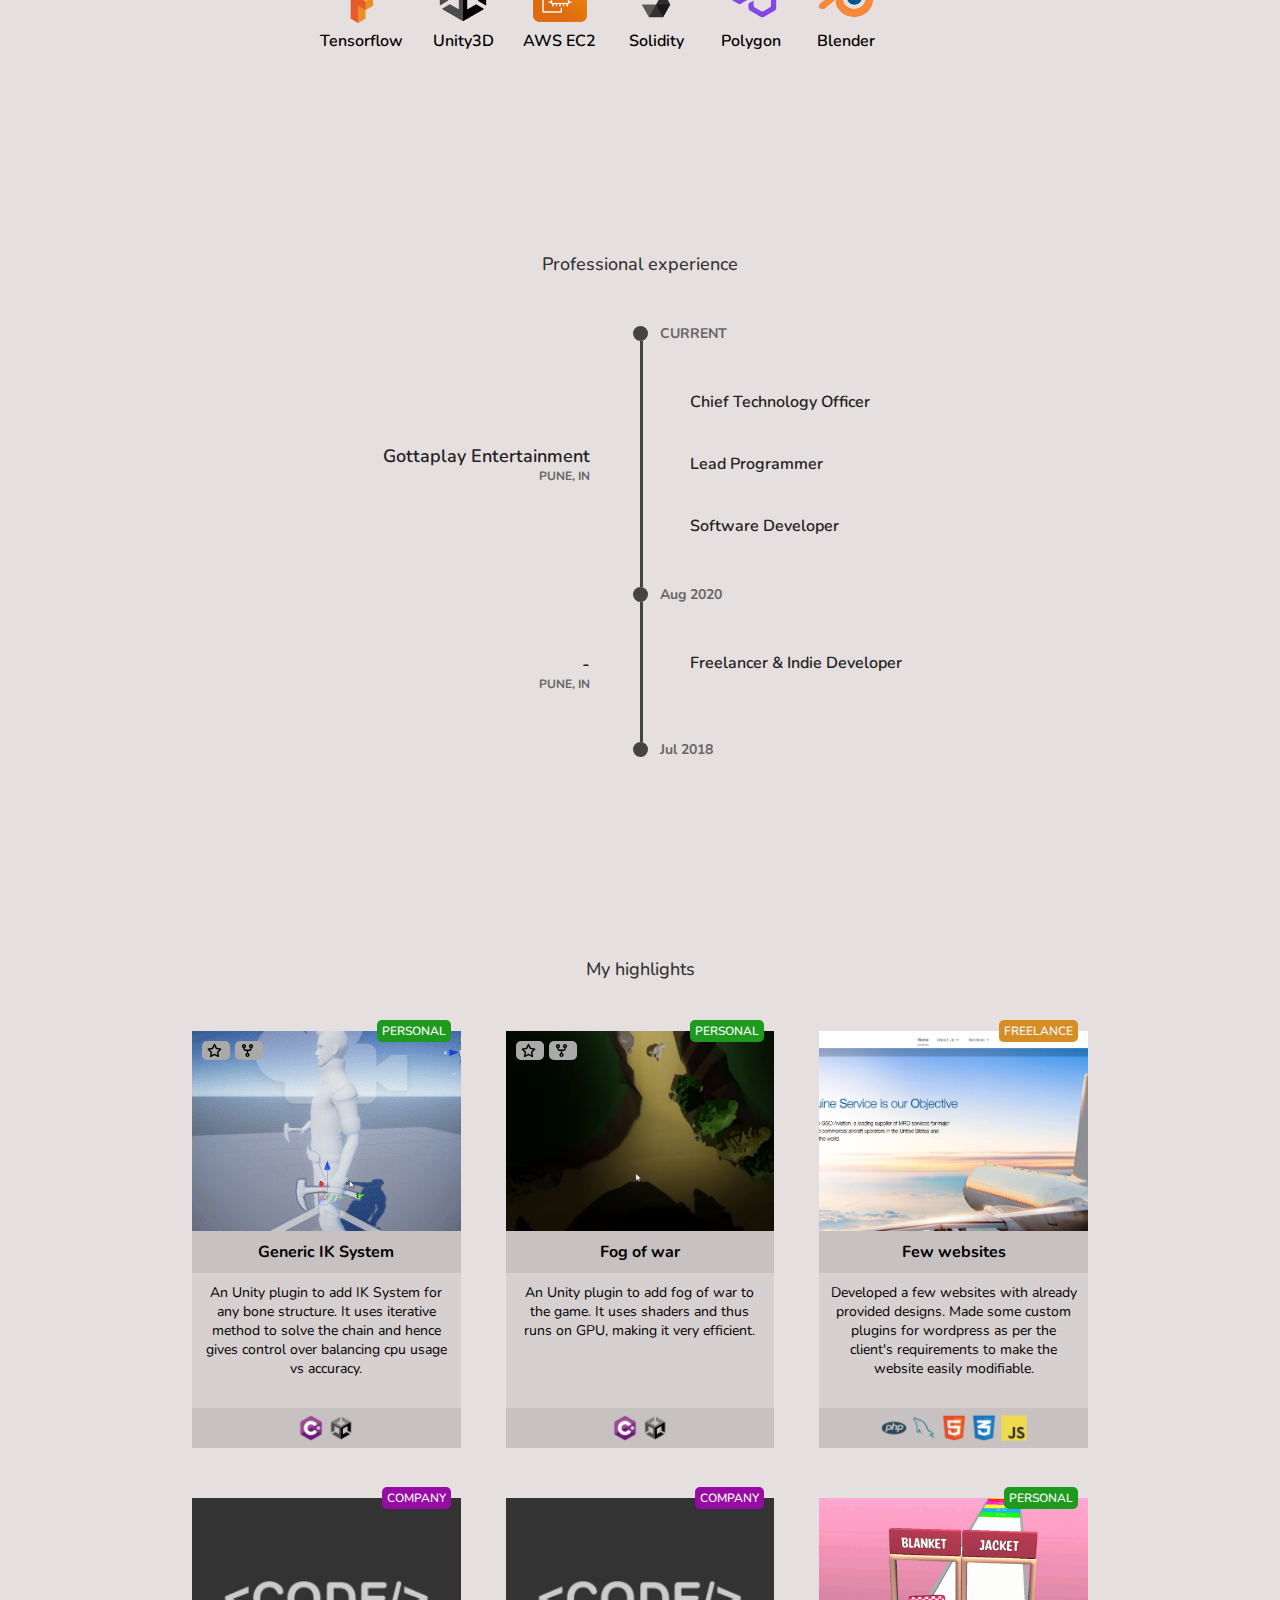
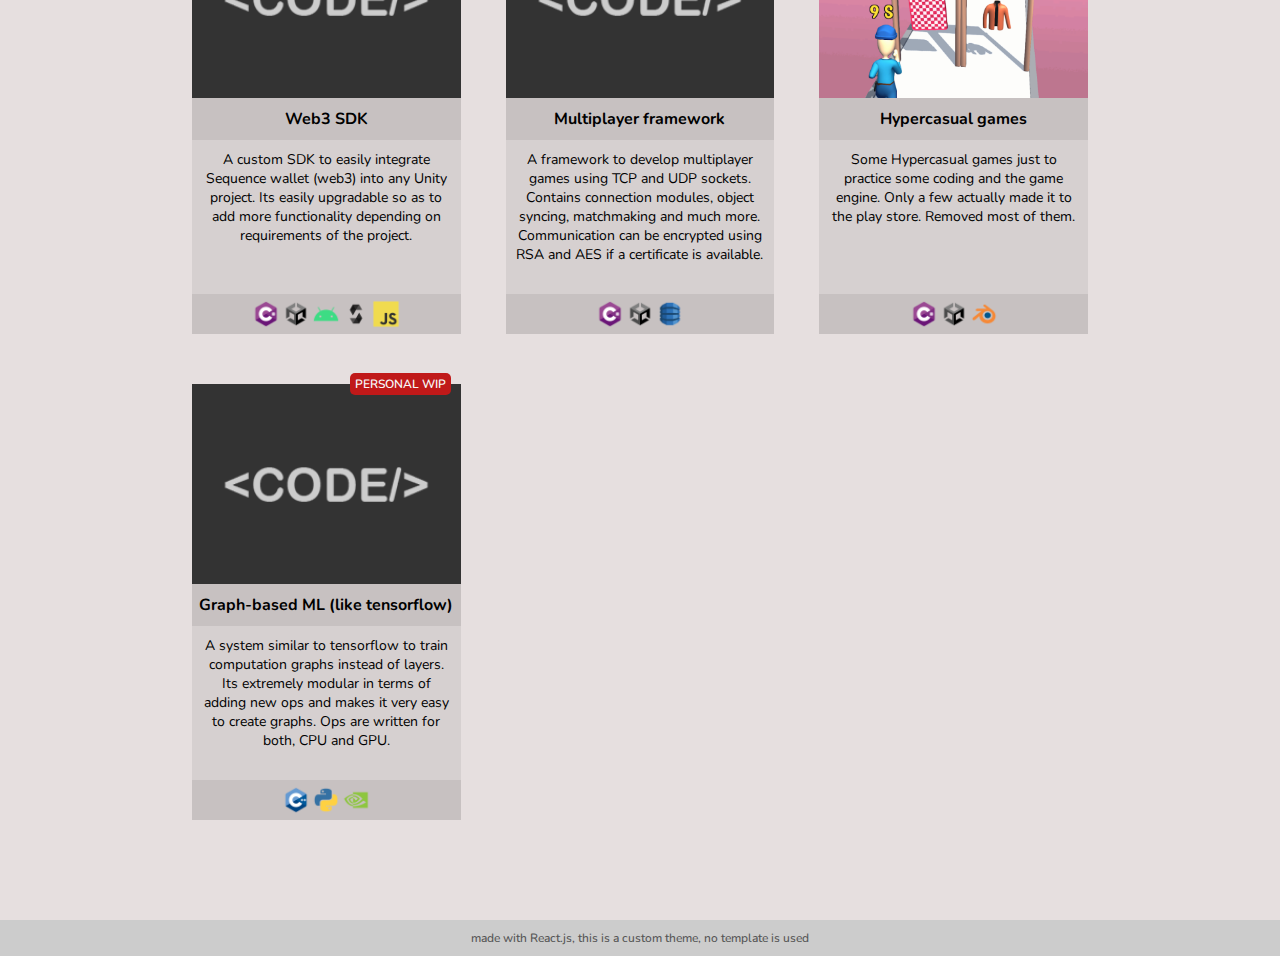
==== commit 1b954db8: "." ====
--- a/index.html
+++ b/index.html
@@ -1 +1 @@
-<!doctype html><html lang="en"><head><meta charset="utf-8"/><link rel="icon" href="/fav.png"/><meta name="viewport" content="width=device-width,initial-scale=1"/><meta name="theme-color" content="#000000"/><meta name="description" content="Nishad Tardalkar, portfolio, showcase, resume, cv, experience"/><link rel="apple-touch-icon" href="/logo192.png"/><link rel="manifest" href="/manifest.json"/><title>Portfolio - Nishad</title><script defer="defer" src="/static/js/main.e8c84e61.js"></script><link href="/static/css/main.7e8e5cf9.css" rel="stylesheet"></head><body><noscript>You need to enable JavaScript to run this app.</noscript><div id="root"></div></body></html>+<!doctype html><html lang="en"><head><meta charset="utf-8"/><link rel="icon" href="/fav.png"/><meta name="viewport" content="width=device-width,initial-scale=1"/><meta name="theme-color" content="#000000"/><meta name="description" content="Nishad Tardalkar, portfolio, showcase, resume, cv, experience"/><link rel="apple-touch-icon" href="/logo192.png"/><link rel="manifest" href="/manifest.json"/><title>Portfolio - Nishad</title><script defer="defer" src="/static/js/main.5af3c6a6.js"></script><link href="/static/css/main.7e8e5cf9.css" rel="stylesheet"></head><body><noscript>You need to enable JavaScript to run this app.</noscript><div id="root"></div></body></html>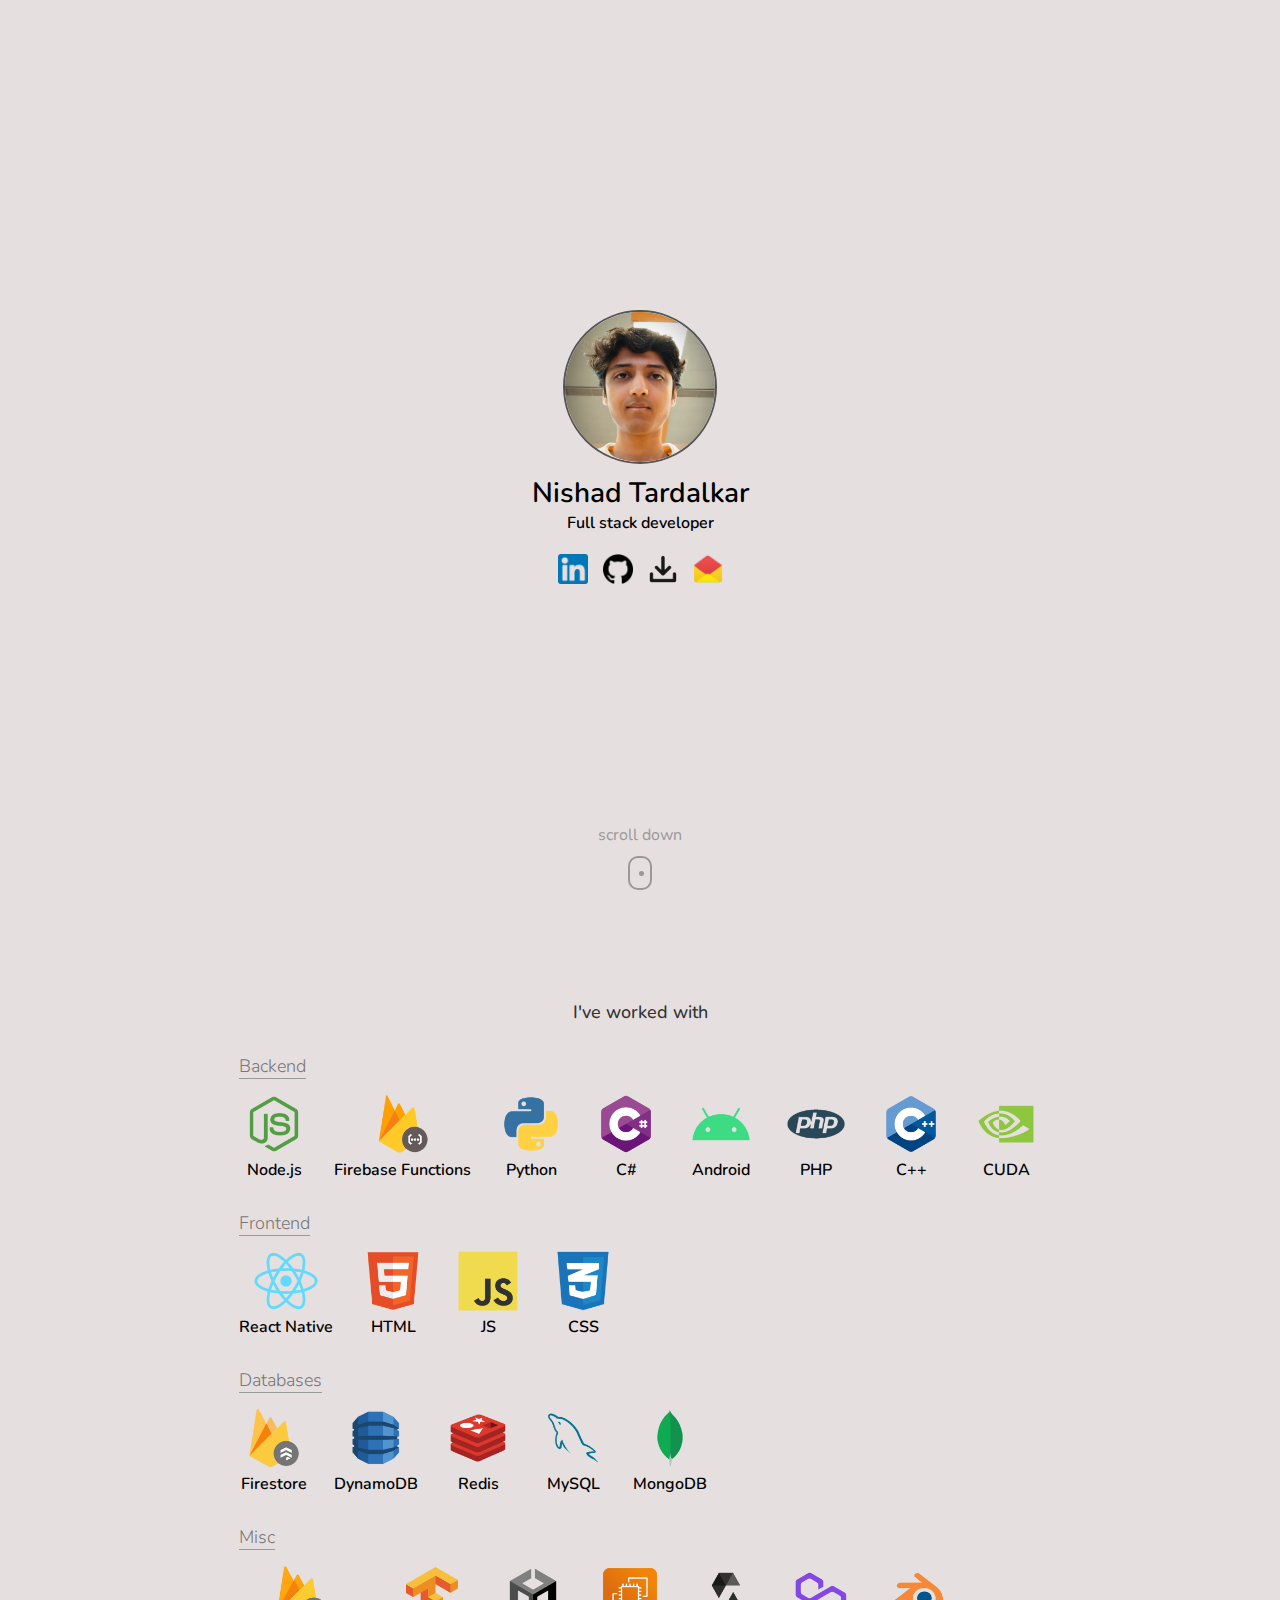
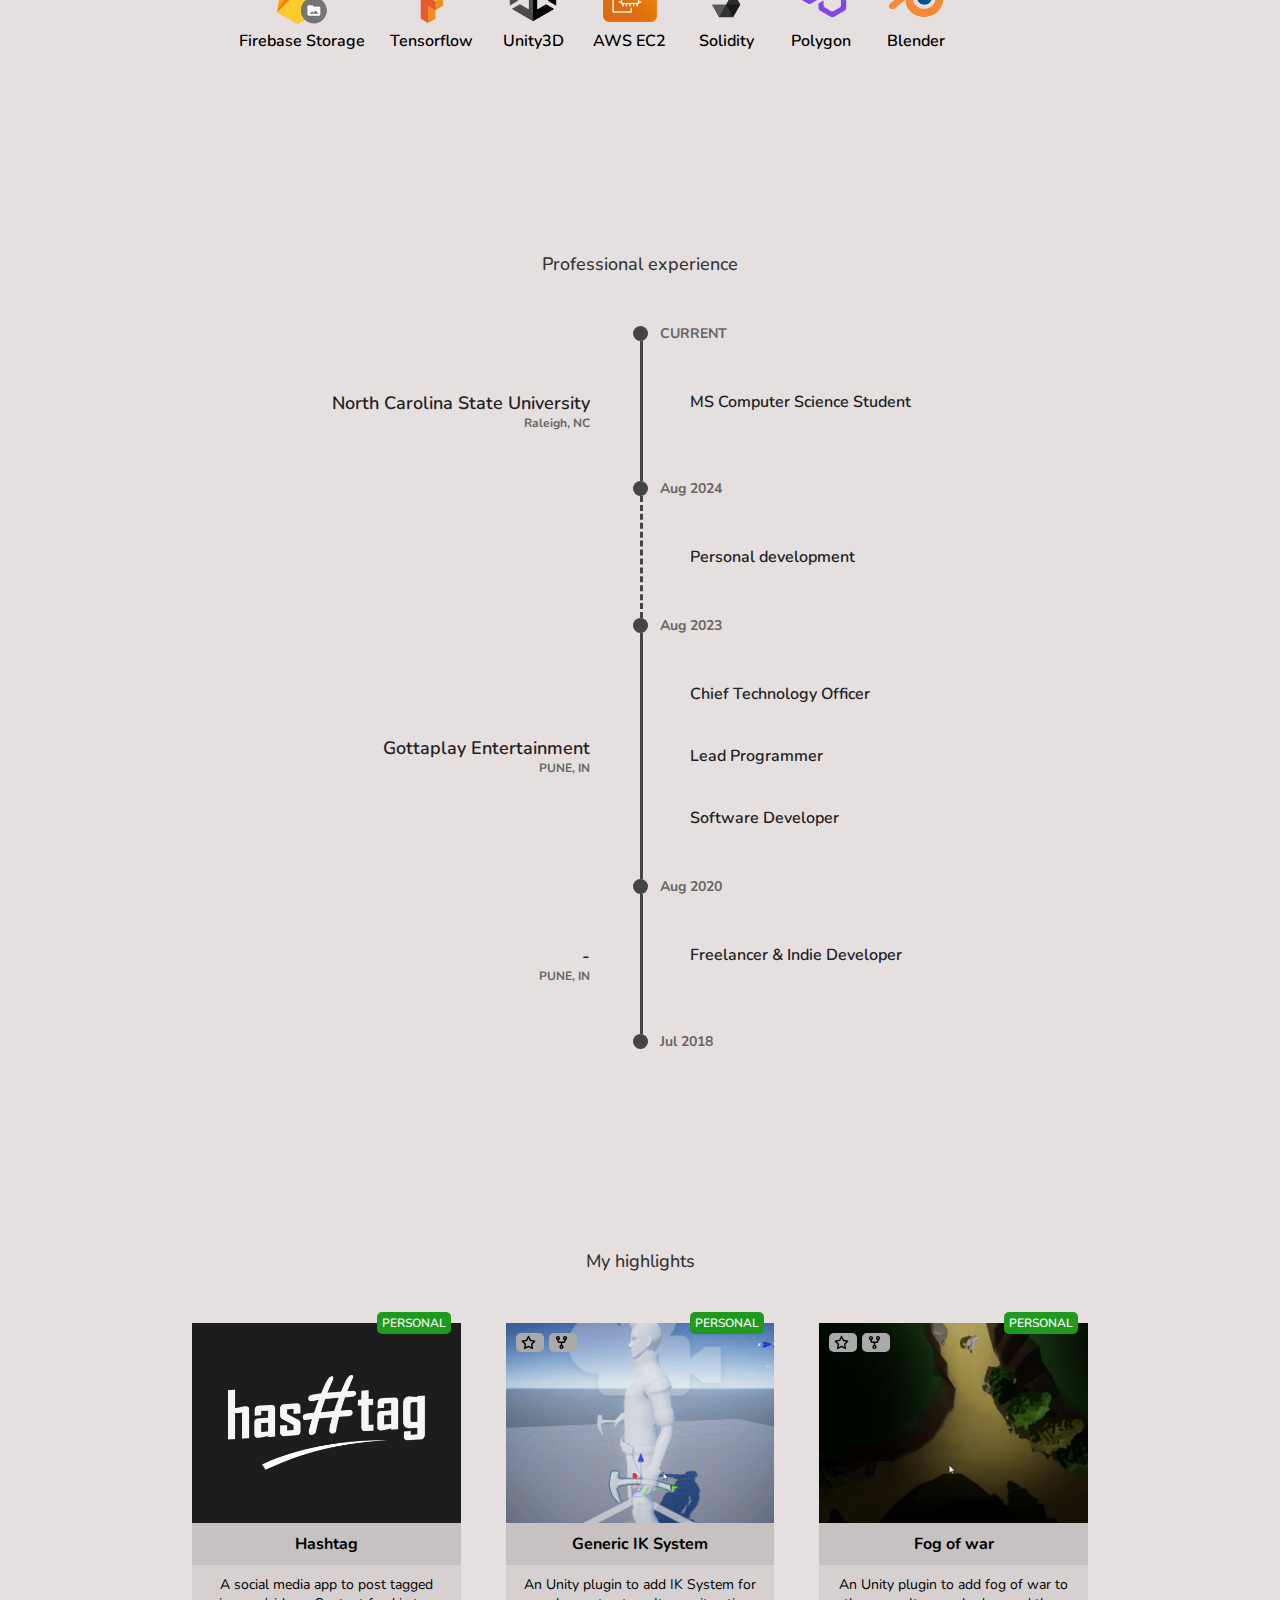
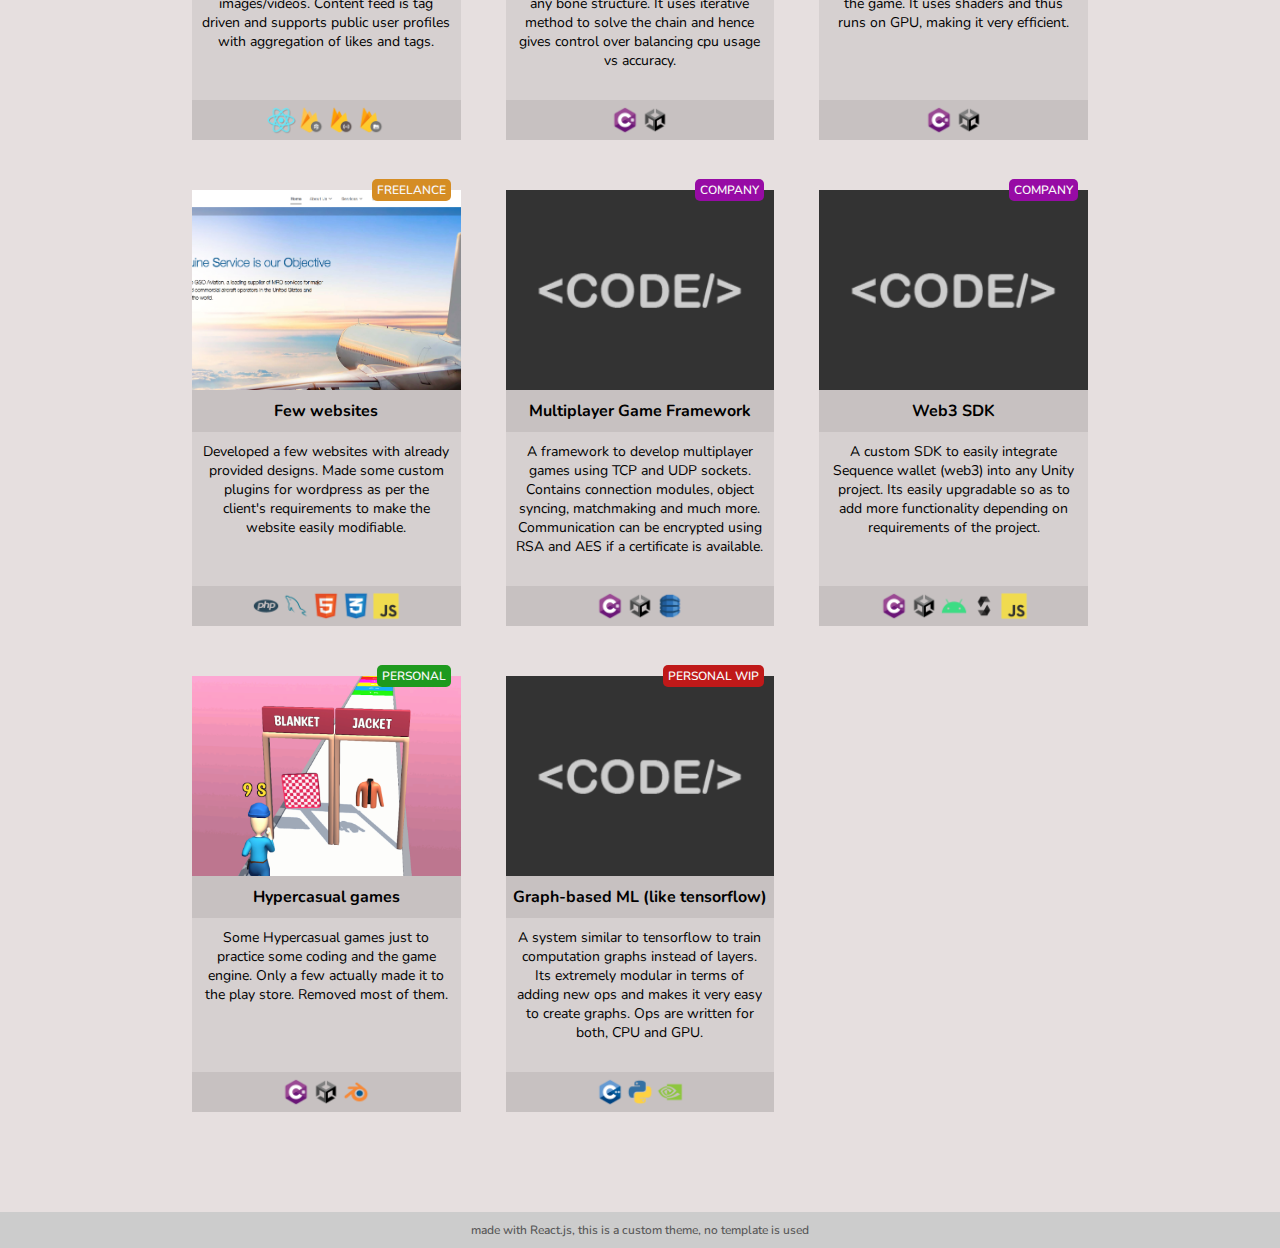
==== commit e69941f8: "." ====
--- a/index.html
+++ b/index.html
@@ -1 +1 @@
-<!doctype html><html lang="en"><head><meta charset="utf-8"/><link rel="icon" href="/fav.png"/><meta name="viewport" content="width=device-width,initial-scale=1"/><meta name="theme-color" content="#000000"/><meta name="description" content="Nishad Tardalkar, portfolio, showcase, resume, cv, experience"/><link rel="apple-touch-icon" href="/logo192.png"/><link rel="manifest" href="/manifest.json"/><title>Portfolio - Nishad</title><script defer="defer" src="/static/js/main.5af3c6a6.js"></script><link href="/static/css/main.7e8e5cf9.css" rel="stylesheet"></head><body><noscript>You need to enable JavaScript to run this app.</noscript><div id="root"></div></body></html>+<!doctype html><html lang="en"><head><meta charset="utf-8"/><link rel="icon" href="/fav.png"/><meta name="viewport" content="width=device-width,initial-scale=1"/><meta name="theme-color" content="#000000"/><meta name="description" content="Nishad Tardalkar, portfolio, showcase, resume, cv, experience"/><link rel="apple-touch-icon" href="/logo192.png"/><link rel="manifest" href="/manifest.json"/><title>Portfolio - Nishad</title><script defer="defer" src="/static/js/main.49ae5377.js"></script><link href="/static/css/main.16421e90.css" rel="stylesheet"></head><body><noscript>You need to enable JavaScript to run this app.</noscript><div id="root"></div></body></html>--- a/static/css/main.16421e90.css
+++ b/static/css/main.16421e90.css
@@ -0,0 +1,2 @@
+body{-webkit-font-smoothing:antialiased;-moz-osx-font-smoothing:grayscale;background:#e6dfdf;font-family:Nunito;margin:0}code{font-family:source-code-pro,Menlo,Monaco,Consolas,Courier New,monospace}@font-face{font-family:Nunito;font-weight:900;src:url(/static/media/Nunito-Black.969e95ce4a719e43f654.ttf)}@font-face{font-family:Nunito;font-style:italic;font-weight:900;src:url(/static/media/Nunito-BlackItalic.60a0b8dac0388a9284c2.ttf)}@font-face{font-family:Nunito;font-weight:700;src:url(/static/media/Nunito-Bold.f4338623f94e6079de97.ttf)}@font-face{font-family:Nunito;font-style:italic;font-weight:700;src:url(/static/media/Nunito-BoldItalic.89c3f5b69415fb11a526.ttf)}@font-face{font-family:Nunito;font-weight:800;src:url(/static/media/Nunito-ExtraBold.99f1fa27c5aaa2c5afb6.ttf)}@font-face{font-family:Nunito;font-style:italic;font-weight:800;src:url(/static/media/Nunito-ExtraBoldItalic.60044325bb062f344b79.ttf)}@font-face{font-family:Nunito;font-weight:200;src:url(/static/media/Nunito-ExtraLight.52e1b77fe0519dcdcc7f.ttf)}@font-face{font-family:Nunito;font-style:italic;font-weight:200;src:url(/static/media/Nunito-ExtraLightItalic.db06651ca70104214708.ttf)}@font-face{font-family:Nunito;font-style:italic;font-weight:400;src:url(/static/media/Nunito-Italic.89a1d755eb8a9098d26b.ttf)}@font-face{font-family:Nunito;font-weight:300;src:url(/static/media/Nunito-Light.0ec468f65958d1263b60.ttf)}@font-face{font-family:Nunito;font-style:italic;font-weight:300;src:url(/static/media/Nunito-LightItalic.ca6674927a6bf05c3bf7.ttf)}@font-face{font-family:Nunito;font-weight:500;src:url(/static/media/Nunito-Medium.a7c01ee77faba77e24c1.ttf)}@font-face{font-family:Nunito;font-style:italic;font-weight:500;src:url(/static/media/Nunito-MediumItalic.2bf63d164e8a8eeb2c19.ttf)}@font-face{font-family:Nunito;font-weight:400;src:url(/static/media/Nunito-Regular.99a3b019e7727ac19479.ttf)}@font-face{font-family:Nunito;font-weight:600;src:url(/static/media/Nunito-SemiBold.77c1e330694154d3efed.ttf)}@font-face{font-family:Nunito;font-style:italic;font-weight:600;src:url(/static/media/Nunito-SemiBoldItalic.1205f7446eb935d607ea.ttf)}.Title_container__bd84Q{align-items:center;display:flex;flex-direction:column;height:100vh;justify-content:center;position:relative;width:100%}.Title_profile__lUCyJ{border:2px solid #555;border-radius:50%;height:150px;overflow:hidden;width:150px}.Title_profile__lUCyJ img{-webkit-transform:translateY(-15px);transform:translateY(-15px);width:100%}.Title_name__CuuEV{font-size:28px;font-weight:600;margin-top:10px}.Title_title__eY4bx{font-weight:600}.Title_social__kcPAk{-webkit-column-gap:15px;column-gap:15px;display:flex;margin-top:20px}.Title_social__kcPAk img{height:30px;transition:all .1s ease}.Title_social__kcPAk img:hover{-webkit-transform:scale(1.1);transform:scale(1.1)}.Title_scrolldown__WSj98{align-items:center;bottom:0;color:#999;display:flex;flex-direction:column;justify-content:center;padding-bottom:10px;position:absolute}.Title_scrolldown__WSj98 .Title_mouse__Yt\+A0{align-items:center;border:2px solid #999;border-radius:10px;display:flex;height:30px;justify-content:center;margin-top:10px;width:20px}.Title_scrolldown__WSj98 .Title_wheel__7pyUw{-webkit-animation:Title_scrollwheel__hOt3s 2s infinite;animation:Title_scrollwheel__hOt3s 2s infinite;background:#999;border-radius:50%;height:5px;margin-left:2px;width:5px}@-webkit-keyframes Title_scrollwheel__hOt3s{0%{translate:0 -5px 0}80%{translate:0 5px 0}to{translate:0 -5px 0}}@keyframes Title_scrollwheel__hOt3s{0%{translate:0 -5px 0}80%{translate:0 5px 0}to{translate:0 -5px 0}}.Techs_container__IMJDc{align-items:center;display:flex;flex-direction:column;justify-content:center;padding:100px 0;width:100%}.Techs_title__f3xsh{color:#333;font-size:18px;font-weight:500}.Techs_section__TkJSP{border-bottom:1px solid #999;color:#777;font-size:18px;font-weight:300;margin-bottom:10px;margin-top:30px;width:-webkit-fit-content;width:-moz-fit-content;width:fit-content}@media (max-width:767px){.Techs_subcontainer__ZgIx9{width:calc(100% - 50px)}}.Techs_techs__rYvhe{-webkit-column-gap:25px;column-gap:25px;display:flex;flex-wrap:wrap}@media (max-width:767px){.Techs_techs__rYvhe{grid-column-gap:0;grid-row-gap:30px;-webkit-column-gap:0;column-gap:0;display:grid;grid-template-columns:33% 33% 33%;margin-top:30px;row-gap:30px}}.Techs_tech__9te\+Z{align-items:center;display:flex;flex-direction:column;font-size:16px;font-weight:600;justify-content:center;transition:all .5s ease}.Techs_tech__9te\+Z img{height:70px}.Exp_container__8Q33D{align-items:center;display:flex;flex-direction:column;padding:100px 0;position:relative}.Exp_title__lhMmi{color:#333;font-size:18px;font-weight:500;margin-bottom:50px;text-align:center;width:100%}.Exp_dot__IEFs7{align-items:center;display:flex;height:15px;justify-content:center;position:relative;width:15px}.Exp_current__LQbUZ,.Exp_dot__IEFs7 span{background:#444;border-radius:50%;height:100%;position:absolute;width:100%}.Exp_current__LQbUZ{-webkit-animation:Exp_pulse__-BGSd 1s infinite;animation:Exp_pulse__-BGSd 1s infinite}@-webkit-keyframes Exp_pulse__-BGSd{0%{scale:1}50%{scale:1.1}to{scale:1}}@keyframes Exp_pulse__-BGSd{0%{scale:1}50%{scale:1.1}to{scale:1}}.Exp_dot__IEFs7 .Exp_year__d2AHd{color:#666;font-size:14px;font-weight:700;translate:calc(50% + 20px) 0 0;white-space:nowrap}.Exp_exp__bAORx{color:#222;display:grid;font-weight:600;grid-template-columns:50% 0 50%;width:100%}.Exp_line__n0F1B{border-right:3px solid #444}.Exp_linedotted__mNiWq{border-right:3px dashed #444}.Exp_left__iZ8AL{justify-content:left;row-gap:40px}.Exp_left__iZ8AL,.Exp_right__ErHH2{display:flex;flex-direction:column;padding:50px}.Exp_right__ErHH2{align-items:flex-end;font-size:18px;justify-content:center}.Exp_exp__bAORx .Exp_place__KQQJq{color:#666;font-size:12px;font-weight:700}.Projects_container__y49Mz{align-items:center;display:flex;flex-direction:column;padding:100px 0}.Projects_title__fugpu{color:#333;font-size:18px;font-weight:500;margin-bottom:50px}.Projects_projects__V1GZF{grid-row-gap:50px;display:grid;grid-template-columns:30% 30% 30%;justify-content:space-between;row-gap:50px;width:70%}@media (max-width:767px){.Projects_projects__V1GZF{grid-template-columns:100%!important}}.Projects_project__l8hjQ{display:flex;flex-direction:column;position:relative}.Projects_project__l8hjQ .Projects_banner__WQnEX{height:200px;overflow:hidden}.Projects_project__l8hjQ .Projects_tag__US3II{border-radius:5px;color:#f7f7f7;font-size:12px;font-weight:600;padding:3px 5px;position:absolute;right:0;top:0;translate:-10px -50%;z-index:1}.Projects_bggreen__u0YAF{background:#1e9a1e}.Projects_bgred__eO9J3{background:#c01919}.Projects_bgpurple__DF1OY{background:#970ba5}.Projects_bgorange__qaXG\+{background:#d58d24}.Projects_project__l8hjQ .Projects_banner__WQnEX img{height:100%;object-fit:cover;transition:all .3s ease;width:100%}.Projects_project__l8hjQ .Projects_githubstats__MLkLR{-webkit-column-gap:5px;column-gap:5px;display:flex;left:10px;position:absolute;top:10px;z-index:1}.Projects_project__l8hjQ .Projects_name__Q\+LC1{background:#0002;font-size:16px;font-weight:700;padding:10px 0;text-align:center}.Projects_project__l8hjQ .Projects_desc__y2Px1{background:#0001;flex-grow:1;font-size:14px;padding:10px 10px 30px;text-align:center}.Projects_project__l8hjQ .Projects_techs__ty5gg{background:#0002;display:flex;flex-wrap:wrap;justify-content:center;padding:5px 0;width:100%}.Projects_project__l8hjQ .Projects_techs__ty5gg img{width:30px}.Projects_project__l8hjQ:hover .Projects_banner__WQnEX img{cursor:pointer;scale:1.1}.Projects_missinglink__J2NW8{cursor:default!important}.GithubStars_container__\+heWz{align-items:center;background:#aaa;border-radius:5px;-webkit-column-gap:3px;column-gap:3px;display:flex;font-size:12px;justify-content:center;padding:2px 5px;width:-webkit-fit-content;width:-moz-fit-content;width:fit-content}.GithubStars_container__\+heWz img{height:15px}.Footer_container__NfbaV{background:#ccc;color:#555;font-size:12px;font-weight:500;padding:10px 0;text-align:center;width:100%}
+/*# sourceMappingURL=main.16421e90.css.map*/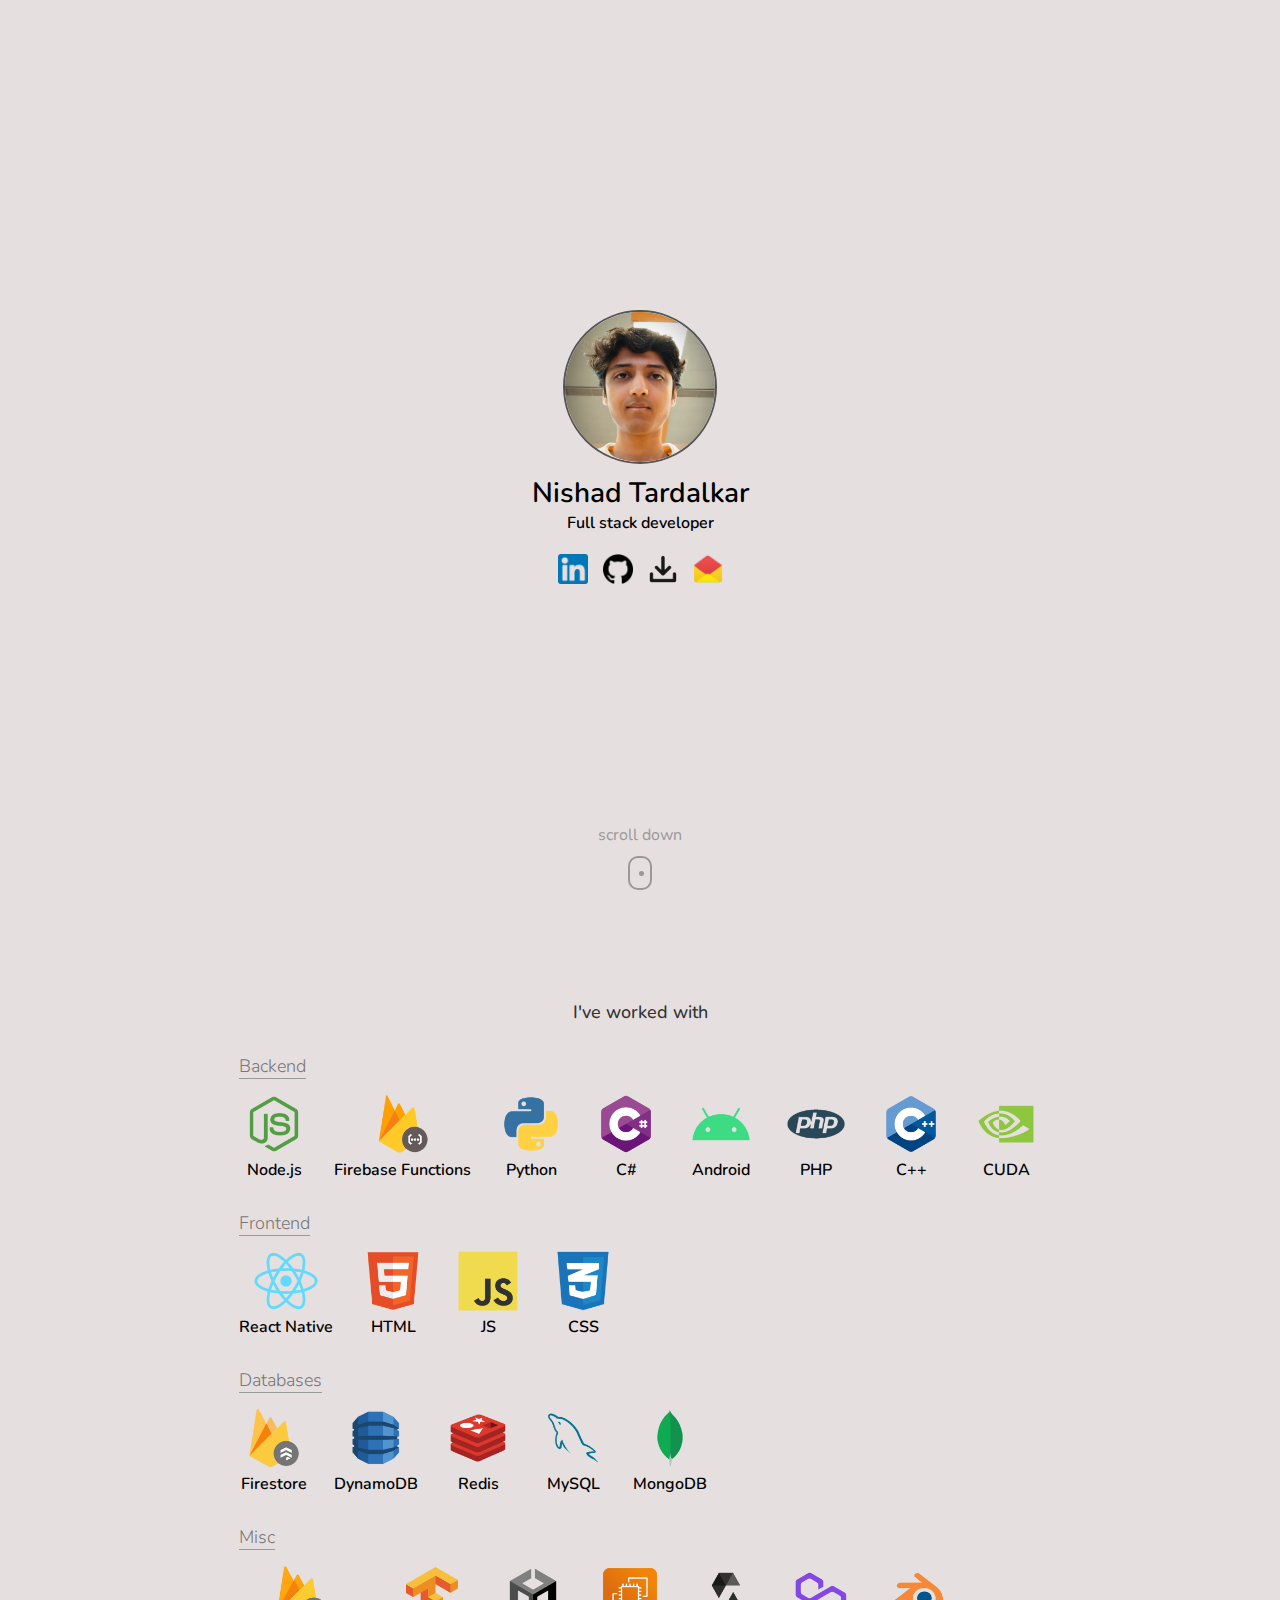
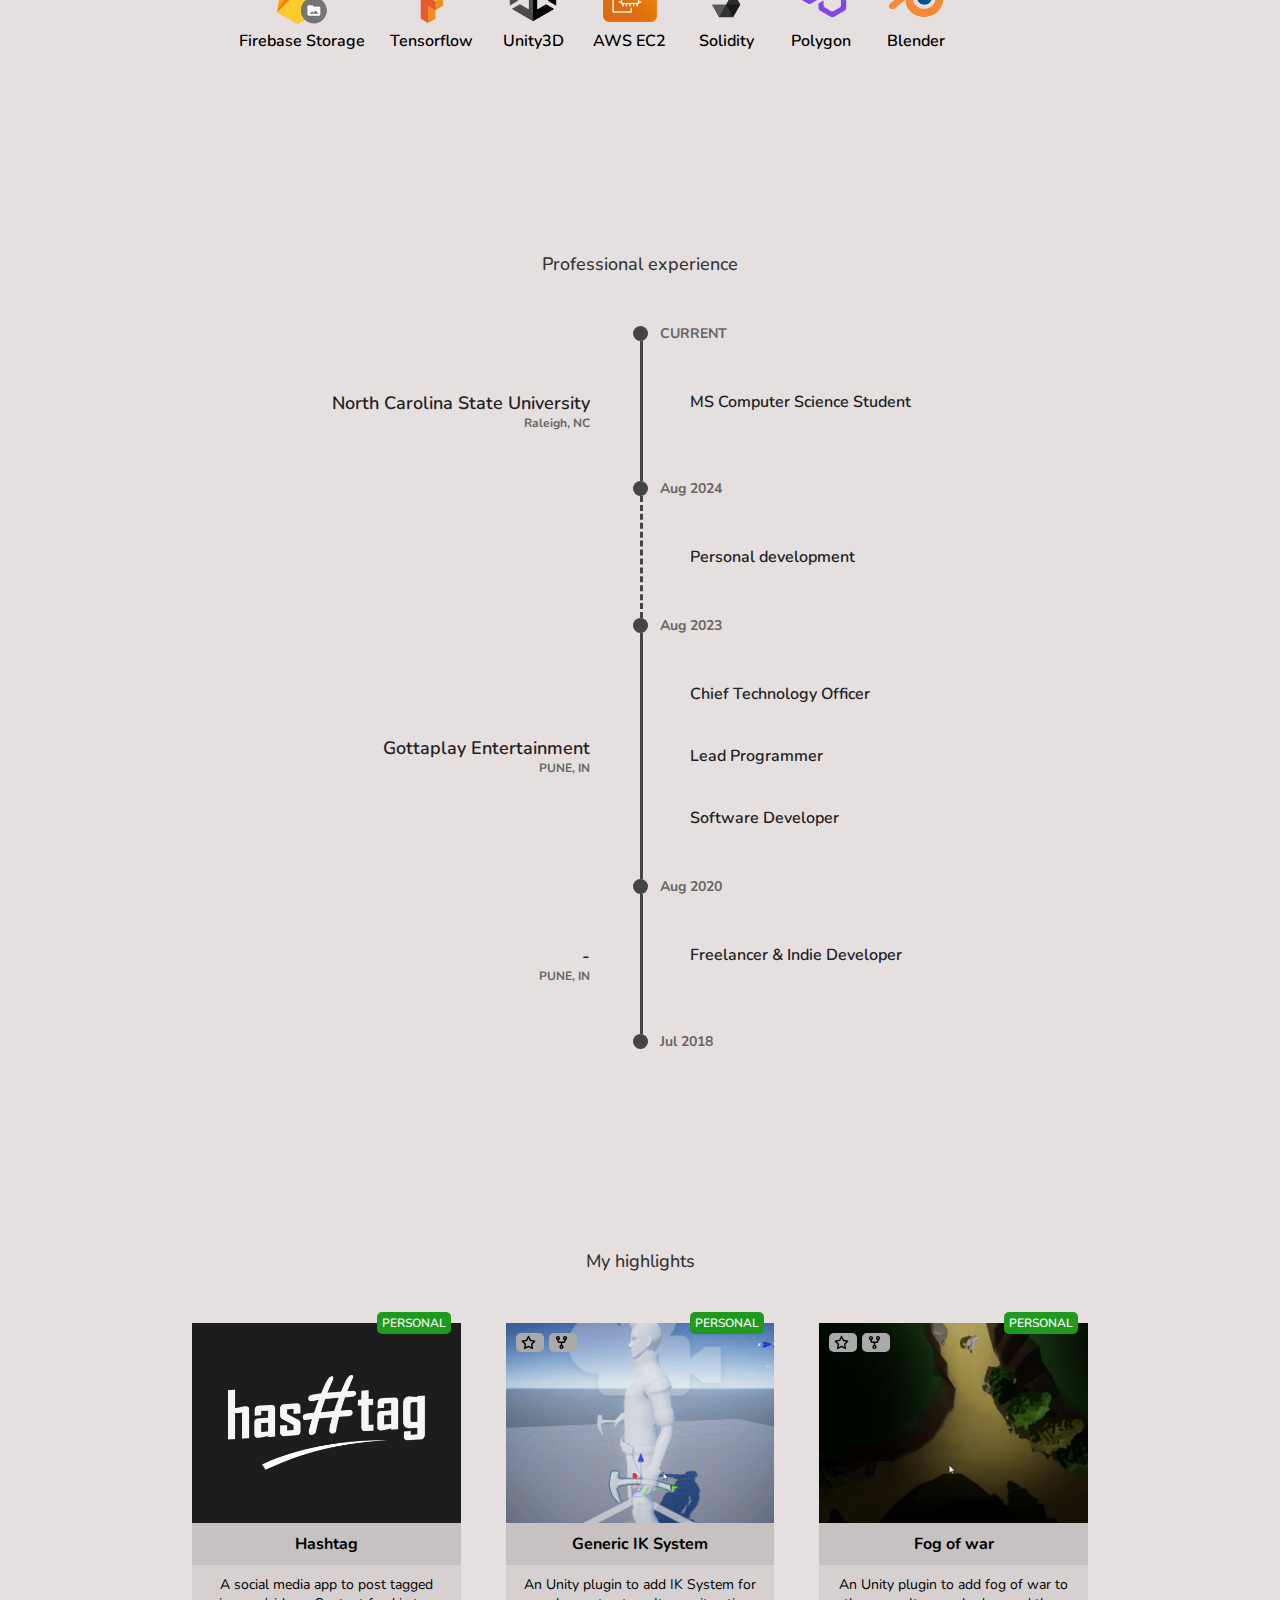
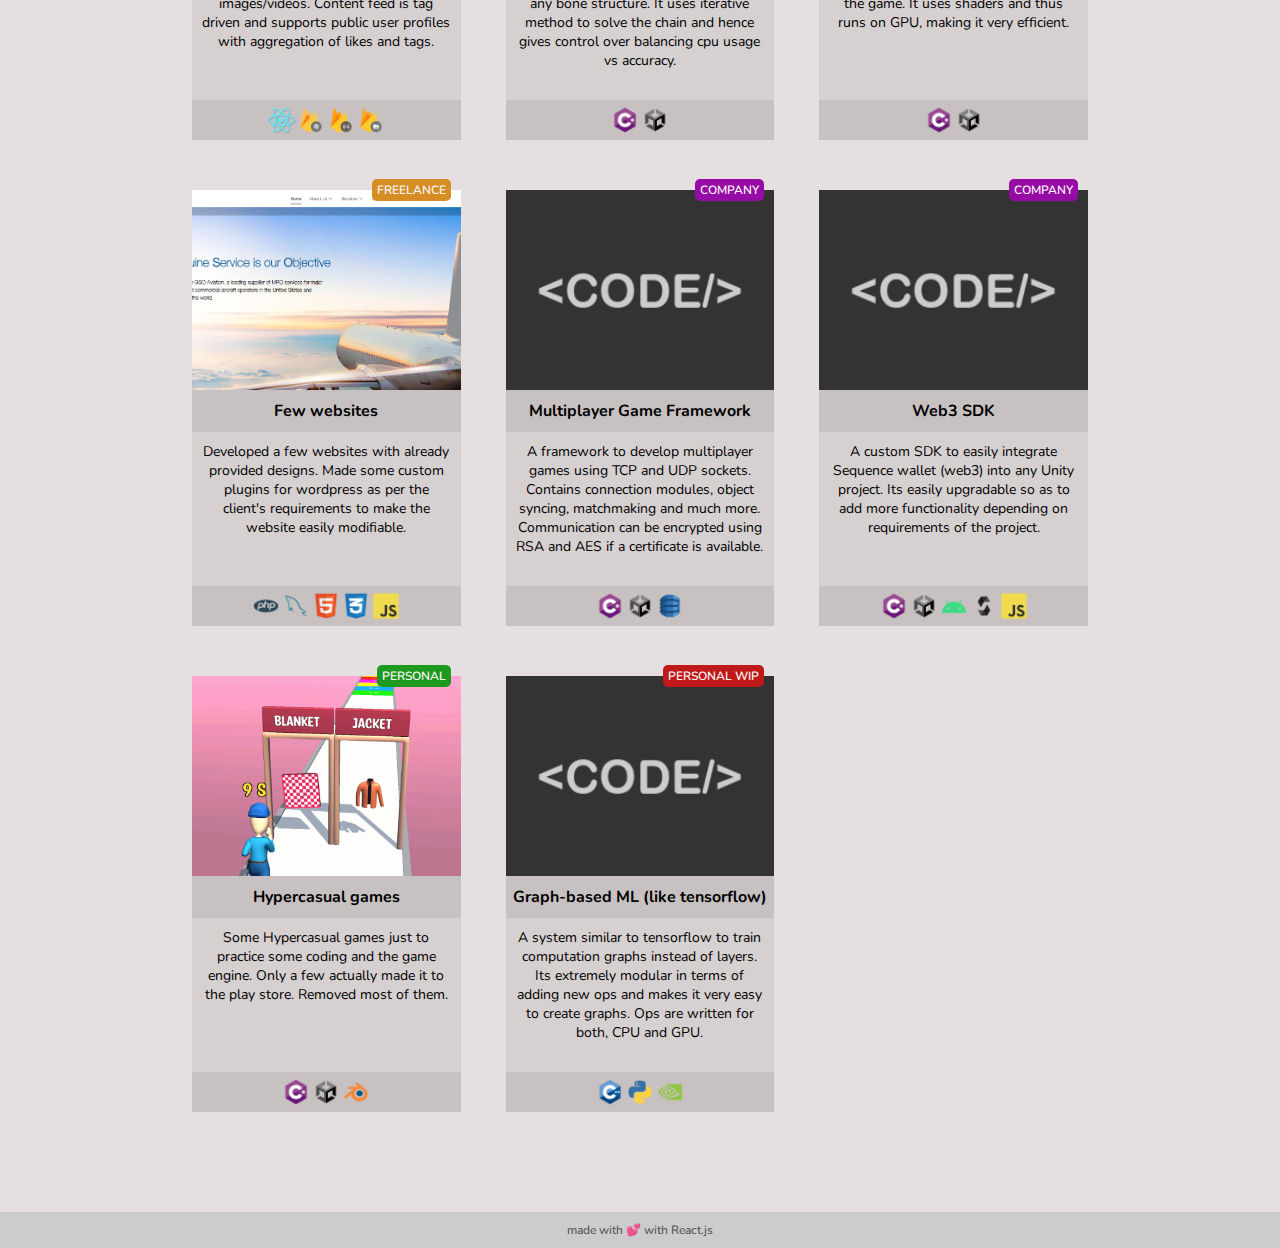
==== commit 2c0b27a5: "." ====
--- a/index.html
+++ b/index.html
@@ -1 +1 @@
-<!doctype html><html lang="en"><head><meta charset="utf-8"/><link rel="icon" href="/fav.png"/><meta name="viewport" content="width=device-width,initial-scale=1"/><meta name="theme-color" content="#000000"/><meta name="description" content="Nishad Tardalkar, portfolio, showcase, resume, cv, experience"/><link rel="apple-touch-icon" href="/logo192.png"/><link rel="manifest" href="/manifest.json"/><title>Portfolio - Nishad</title><script defer="defer" src="/static/js/main.49ae5377.js"></script><link href="/static/css/main.16421e90.css" rel="stylesheet"></head><body><noscript>You need to enable JavaScript to run this app.</noscript><div id="root"></div></body></html>+<!doctype html><html lang="en"><head><meta charset="utf-8"/><link rel="icon" href="/fav.png"/><meta name="viewport" content="width=device-width,initial-scale=1"/><meta name="theme-color" content="#000000"/><meta name="description" content="Nishad Tardalkar, portfolio, showcase, resume, cv, experience"/><link rel="apple-touch-icon" href="/logo192.png"/><link rel="manifest" href="/manifest.json"/><title>Portfolio - Nishad</title><script defer="defer" src="/static/js/main.d4b502a1.js"></script><link href="/static/css/main.4069ec26.css" rel="stylesheet"></head><body><noscript>You need to enable JavaScript to run this app.</noscript><div id="root"></div></body></html>--- a/static/css/main.4069ec26.css
+++ b/static/css/main.4069ec26.css
@@ -0,0 +1,2 @@
+body{-webkit-font-smoothing:antialiased;-moz-osx-font-smoothing:grayscale;background:#e6dfdf;font-family:Nunito;margin:0}code{font-family:source-code-pro,Menlo,Monaco,Consolas,Courier New,monospace}@font-face{font-family:Nunito;font-weight:900;src:url(/static/media/Nunito-Black.969e95ce4a719e43f654.ttf)}@font-face{font-family:Nunito;font-style:italic;font-weight:900;src:url(/static/media/Nunito-BlackItalic.60a0b8dac0388a9284c2.ttf)}@font-face{font-family:Nunito;font-weight:700;src:url(/static/media/Nunito-Bold.f4338623f94e6079de97.ttf)}@font-face{font-family:Nunito;font-style:italic;font-weight:700;src:url(/static/media/Nunito-BoldItalic.89c3f5b69415fb11a526.ttf)}@font-face{font-family:Nunito;font-weight:800;src:url(/static/media/Nunito-ExtraBold.99f1fa27c5aaa2c5afb6.ttf)}@font-face{font-family:Nunito;font-style:italic;font-weight:800;src:url(/static/media/Nunito-ExtraBoldItalic.60044325bb062f344b79.ttf)}@font-face{font-family:Nunito;font-weight:200;src:url(/static/media/Nunito-ExtraLight.52e1b77fe0519dcdcc7f.ttf)}@font-face{font-family:Nunito;font-style:italic;font-weight:200;src:url(/static/media/Nunito-ExtraLightItalic.db06651ca70104214708.ttf)}@font-face{font-family:Nunito;font-style:italic;font-weight:400;src:url(/static/media/Nunito-Italic.89a1d755eb8a9098d26b.ttf)}@font-face{font-family:Nunito;font-weight:300;src:url(/static/media/Nunito-Light.0ec468f65958d1263b60.ttf)}@font-face{font-family:Nunito;font-style:italic;font-weight:300;src:url(/static/media/Nunito-LightItalic.ca6674927a6bf05c3bf7.ttf)}@font-face{font-family:Nunito;font-weight:500;src:url(/static/media/Nunito-Medium.a7c01ee77faba77e24c1.ttf)}@font-face{font-family:Nunito;font-style:italic;font-weight:500;src:url(/static/media/Nunito-MediumItalic.2bf63d164e8a8eeb2c19.ttf)}@font-face{font-family:Nunito;font-weight:400;src:url(/static/media/Nunito-Regular.99a3b019e7727ac19479.ttf)}@font-face{font-family:Nunito;font-weight:600;src:url(/static/media/Nunito-SemiBold.77c1e330694154d3efed.ttf)}@font-face{font-family:Nunito;font-style:italic;font-weight:600;src:url(/static/media/Nunito-SemiBoldItalic.1205f7446eb935d607ea.ttf)}.Title_container__bd84Q{align-items:center;display:flex;flex-direction:column;height:100vh;justify-content:center;position:relative;width:100%}.Title_profile__lUCyJ{border:2px solid #555;border-radius:50%;height:150px;overflow:hidden;width:150px}.Title_profile__lUCyJ img{-webkit-transform:translateY(-15px);transform:translateY(-15px);width:100%}.Title_name__CuuEV{font-size:28px;font-weight:600;margin-top:10px}.Title_title__eY4bx{font-weight:600}.Title_social__kcPAk{-webkit-column-gap:15px;column-gap:15px;display:flex;margin-top:20px}.Title_social__kcPAk img{height:30px;transition:all .1s ease}.Title_social__kcPAk img:hover{-webkit-transform:scale(1.1);transform:scale(1.1)}.Title_scrolldown__WSj98{align-items:center;bottom:0;color:#999;display:flex;flex-direction:column;justify-content:center;padding-bottom:10px;position:absolute}.Title_scrolldown__WSj98 .Title_mouse__Yt\+A0{align-items:center;border:2px solid #999;border-radius:10px;display:flex;height:30px;justify-content:center;margin-top:10px;width:20px}.Title_scrolldown__WSj98 .Title_wheel__7pyUw{-webkit-animation:Title_scrollwheel__hOt3s 2s infinite;animation:Title_scrollwheel__hOt3s 2s infinite;background:#999;border-radius:50%;height:5px;margin-left:2px;width:5px}@-webkit-keyframes Title_scrollwheel__hOt3s{0%{translate:0 -5px 0}80%{translate:0 5px 0}to{translate:0 -5px 0}}@keyframes Title_scrollwheel__hOt3s{0%{translate:0 -5px 0}80%{translate:0 5px 0}to{translate:0 -5px 0}}.Techs_container__IMJDc{align-items:center;display:flex;flex-direction:column;justify-content:center;padding:100px 0;width:100%}.Techs_title__f3xsh{color:#333;font-size:18px;font-weight:500}.Techs_section__TkJSP{border-bottom:1px solid #999;color:#777;font-size:18px;font-weight:300;margin-bottom:10px;margin-top:30px;width:-webkit-fit-content;width:-moz-fit-content;width:fit-content}@media (max-width:767px){.Techs_subcontainer__ZgIx9{width:calc(100% - 50px)}}.Techs_techs__rYvhe{-webkit-column-gap:25px;column-gap:25px;display:flex;flex-wrap:wrap;overflow-x:hidden}@media (max-width:767px){.Techs_techs__rYvhe{grid-column-gap:0;grid-row-gap:30px;-webkit-column-gap:0;column-gap:0;display:grid;grid-template-columns:33% 33% 33%;margin-top:30px;row-gap:30px}}.Techs_tech__9te\+Z{align-items:center;display:flex;flex-direction:column;font-size:16px;font-weight:600;justify-content:center;transition:all .5s ease}.Techs_tech__9te\+Z img{height:70px}.Techs_tech__9te\+Z>div{text-align:center}.Exp_container__8Q33D{align-items:center;display:flex;flex-direction:column;padding:100px 0;position:relative}.Exp_title__lhMmi{color:#333;font-size:18px;font-weight:500;margin-bottom:50px;text-align:center;width:100%}.Exp_dot__IEFs7{align-items:center;display:flex;height:15px;justify-content:center;position:relative;width:15px}.Exp_current__LQbUZ,.Exp_dot__IEFs7 span{background:#444;border-radius:50%;height:100%;position:absolute;width:100%}.Exp_current__LQbUZ{-webkit-animation:Exp_pulse__-BGSd 1s infinite;animation:Exp_pulse__-BGSd 1s infinite}@-webkit-keyframes Exp_pulse__-BGSd{0%{scale:1}50%{scale:1.1}to{scale:1}}@keyframes Exp_pulse__-BGSd{0%{scale:1}50%{scale:1.1}to{scale:1}}.Exp_dot__IEFs7 .Exp_year__d2AHd{color:#666;font-size:14px;font-weight:700;translate:calc(50% + 20px) 0 0;white-space:nowrap}.Exp_exp__bAORx{color:#222;display:grid;font-weight:600;grid-template-columns:50% 0 50%;width:100%}.Exp_line__n0F1B{border-right:3px solid #444}.Exp_linedotted__mNiWq{border-right:3px dashed #444}.Exp_left__iZ8AL{justify-content:left;row-gap:40px}.Exp_left__iZ8AL,.Exp_right__ErHH2{display:flex;flex-direction:column;padding:50px}.Exp_right__ErHH2{align-items:flex-end;font-size:18px;justify-content:center}.Exp_exp__bAORx .Exp_place__KQQJq{color:#666;font-size:12px;font-weight:700}.Projects_container__y49Mz{align-items:center;display:flex;flex-direction:column;padding:100px 0}.Projects_title__fugpu{color:#333;font-size:18px;font-weight:500;margin-bottom:50px}.Projects_projects__V1GZF{grid-row-gap:50px;display:grid;grid-template-columns:30% 30% 30%;justify-content:space-between;row-gap:50px;width:70%}@media (max-width:767px){.Projects_projects__V1GZF{grid-template-columns:100%!important}}.Projects_project__l8hjQ{display:flex;flex-direction:column;position:relative}.Projects_project__l8hjQ .Projects_banner__WQnEX{height:200px;overflow:hidden}.Projects_project__l8hjQ .Projects_tag__US3II{border-radius:5px;color:#f7f7f7;font-size:12px;font-weight:600;padding:3px 5px;position:absolute;right:0;top:0;translate:-10px -50%;z-index:1}.Projects_bggreen__u0YAF{background:#1e9a1e}.Projects_bgred__eO9J3{background:#c01919}.Projects_bgpurple__DF1OY{background:#970ba5}.Projects_bgorange__qaXG\+{background:#d58d24}.Projects_project__l8hjQ .Projects_banner__WQnEX img{height:100%;object-fit:cover;transition:all .3s ease;width:100%}.Projects_project__l8hjQ .Projects_githubstats__MLkLR{-webkit-column-gap:5px;column-gap:5px;display:flex;left:10px;position:absolute;top:10px;z-index:1}.Projects_project__l8hjQ .Projects_name__Q\+LC1{background:#0002;font-size:16px;font-weight:700;padding:10px 0;text-align:center}.Projects_project__l8hjQ .Projects_desc__y2Px1{background:#0001;flex-grow:1;font-size:14px;padding:10px 10px 30px;text-align:center}.Projects_project__l8hjQ .Projects_techs__ty5gg{background:#0002;display:flex;flex-wrap:wrap;justify-content:center;padding:5px 0;width:100%}.Projects_project__l8hjQ .Projects_techs__ty5gg img{width:30px}.Projects_project__l8hjQ:hover .Projects_banner__WQnEX img{cursor:pointer;scale:1.1}.Projects_missinglink__J2NW8{cursor:default!important}.GithubStars_container__\+heWz{align-items:center;background:#aaa;border-radius:5px;-webkit-column-gap:3px;column-gap:3px;display:flex;font-size:12px;justify-content:center;padding:2px 5px;width:-webkit-fit-content;width:-moz-fit-content;width:fit-content}.GithubStars_container__\+heWz img{height:15px}.Footer_container__NfbaV{background:#ccc;color:#555;font-size:12px;font-weight:500;padding:10px 0;text-align:center;width:100%}
+/*# sourceMappingURL=main.4069ec26.css.map*/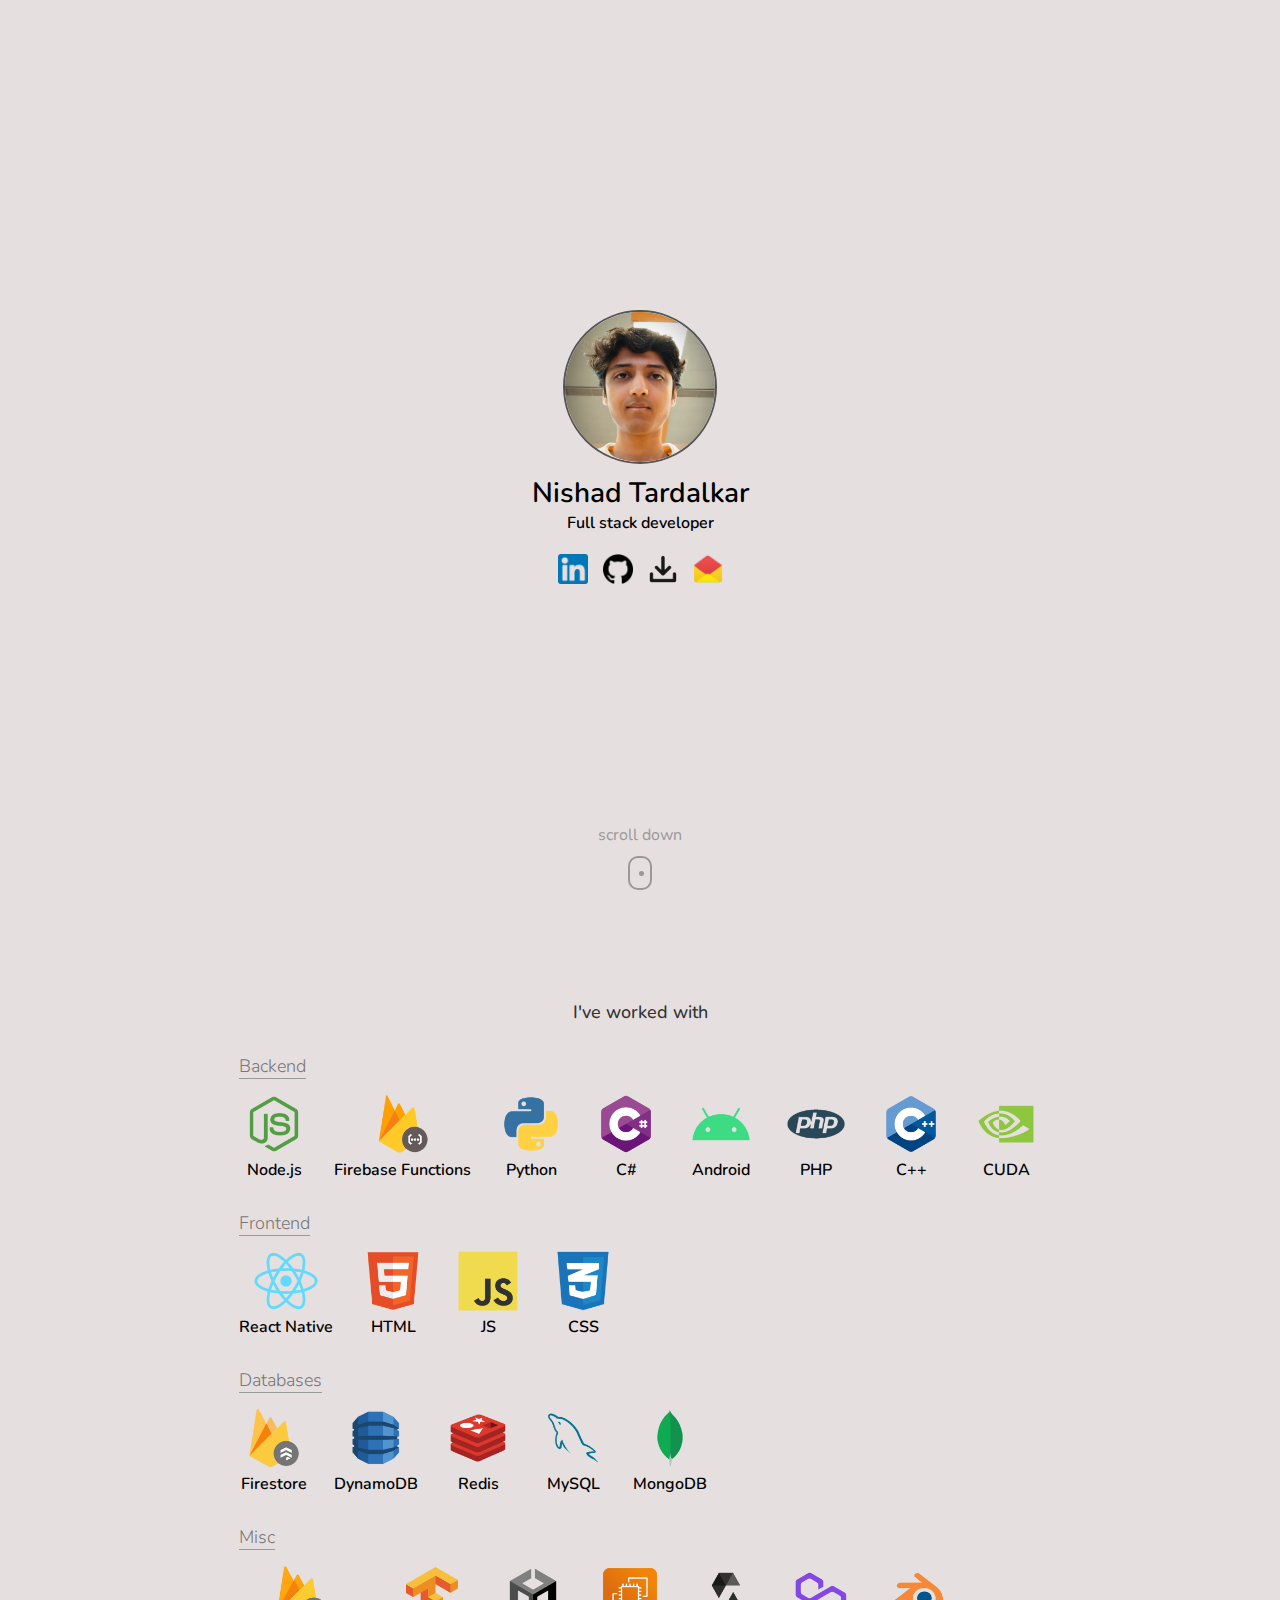
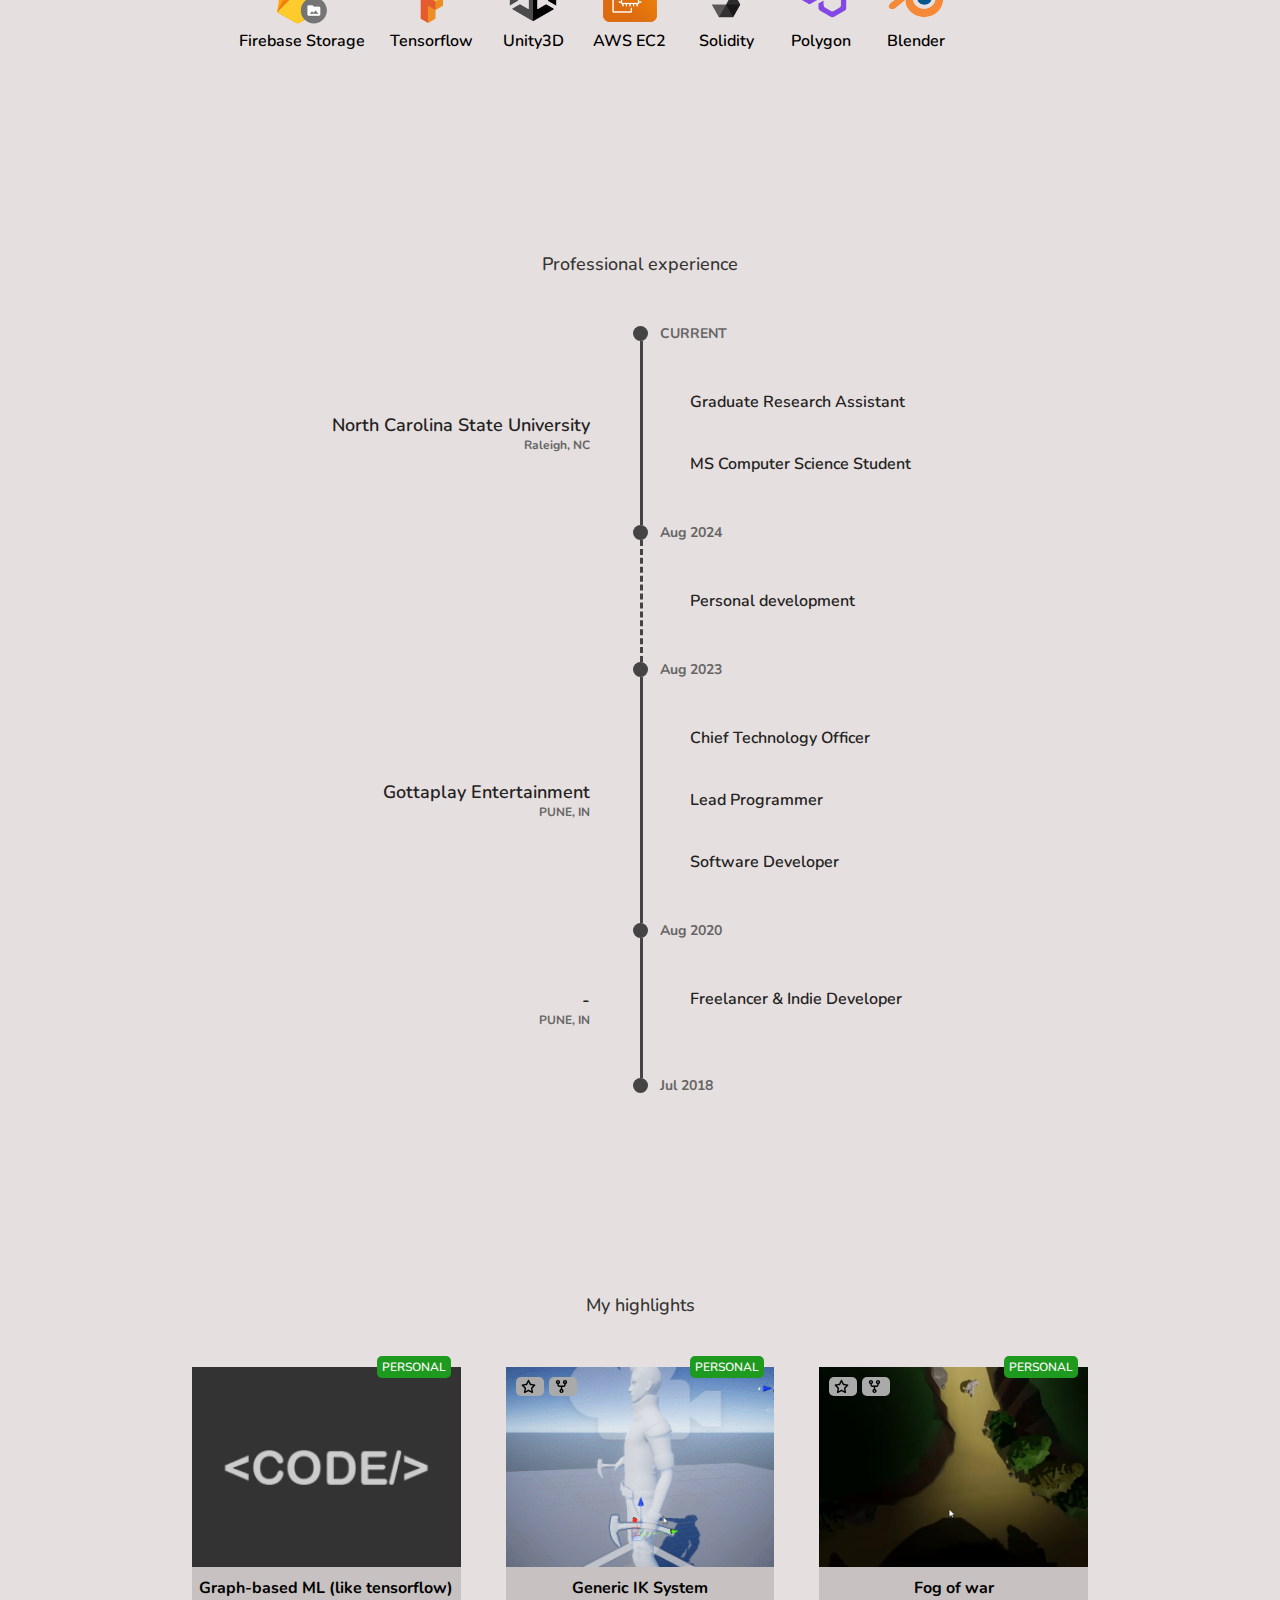
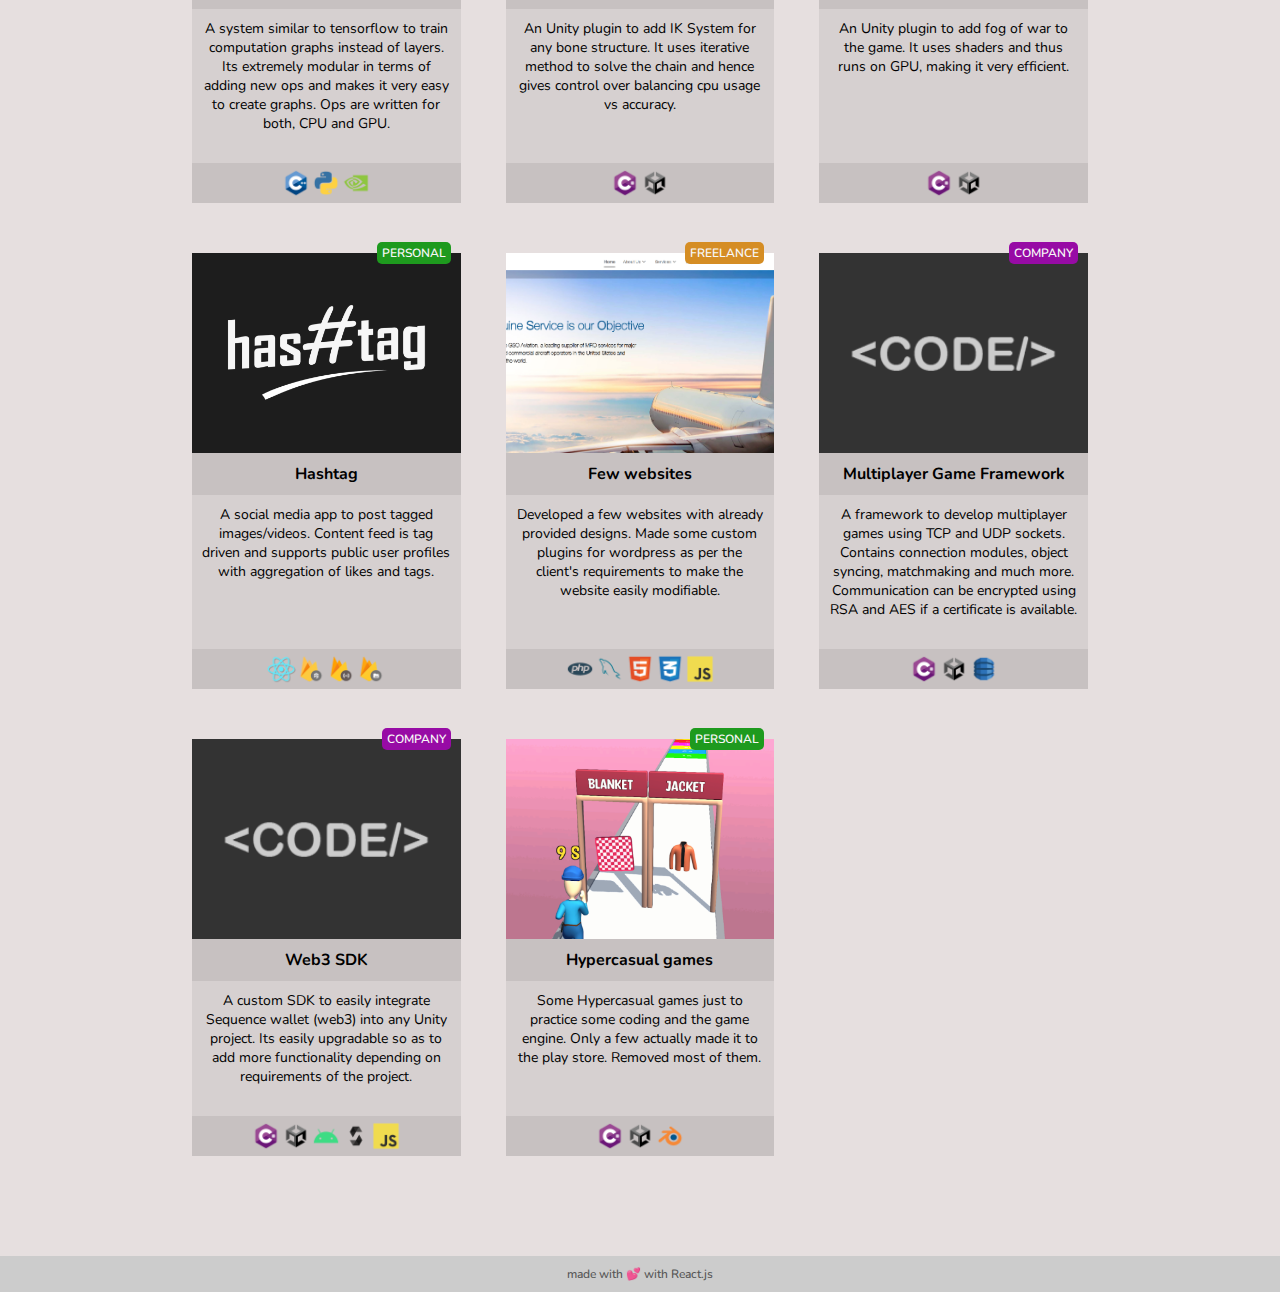
==== commit 7e807c1e: "." ====
--- a/index.html
+++ b/index.html
@@ -1 +1 @@
-<!doctype html><html lang="en"><head><meta charset="utf-8"/><link rel="icon" href="/fav.png"/><meta name="viewport" content="width=device-width,initial-scale=1"/><meta name="theme-color" content="#000000"/><meta name="description" content="Nishad Tardalkar, portfolio, showcase, resume, cv, experience"/><link rel="apple-touch-icon" href="/logo192.png"/><link rel="manifest" href="/manifest.json"/><title>Portfolio - Nishad</title><script defer="defer" src="/static/js/main.d4b502a1.js"></script><link href="/static/css/main.4069ec26.css" rel="stylesheet"></head><body><noscript>You need to enable JavaScript to run this app.</noscript><div id="root"></div></body></html>+<!doctype html><html lang="en"><head><meta charset="utf-8"/><link rel="icon" href="/fav.png"/><meta name="viewport" content="width=device-width,initial-scale=1"/><meta name="theme-color" content="#000000"/><meta name="description" content="Nishad Tardalkar, portfolio, showcase, resume, cv, experience"/><link rel="apple-touch-icon" href="/logo192.png"/><link rel="manifest" href="/manifest.json"/><title>Portfolio - Nishad</title><script defer="defer" src="/static/js/main.4fe741c2.js"></script><link href="/static/css/main.4069ec26.css" rel="stylesheet"></head><body><noscript>You need to enable JavaScript to run this app.</noscript><div id="root"></div></body></html>